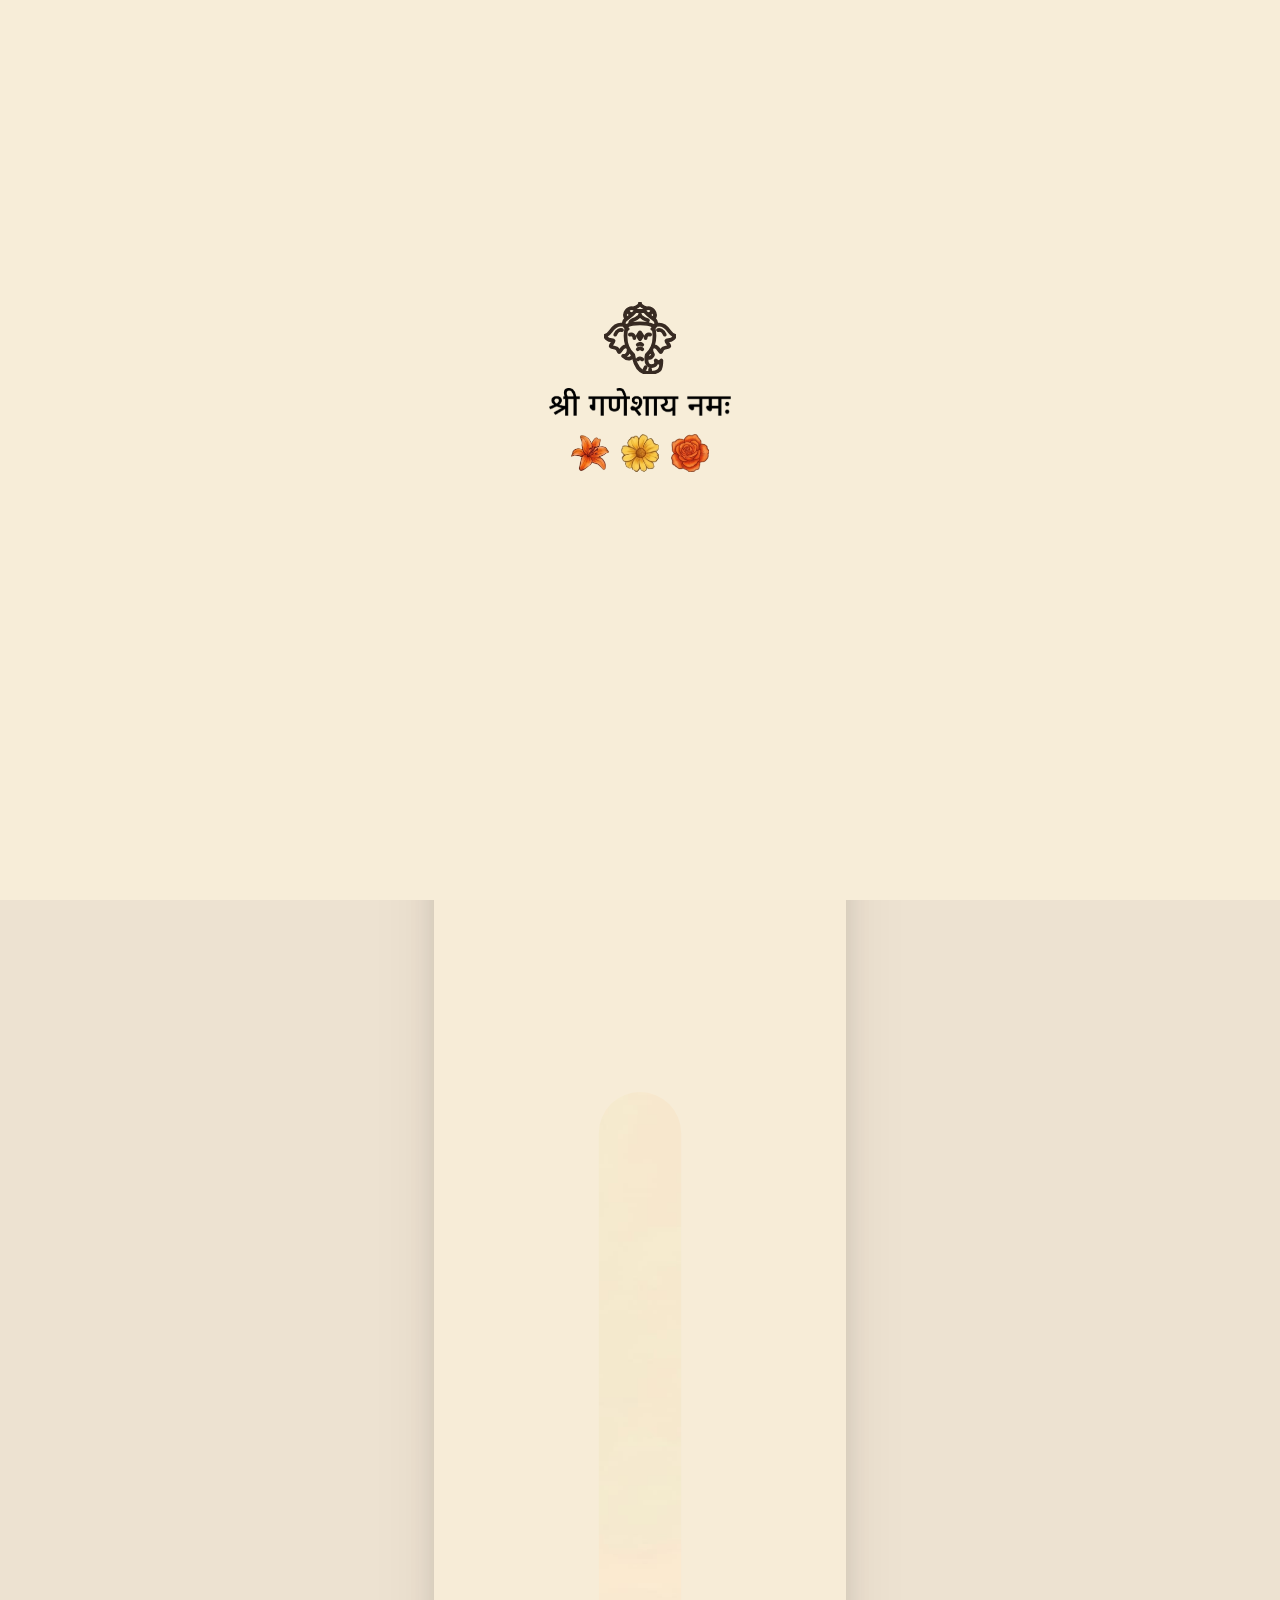
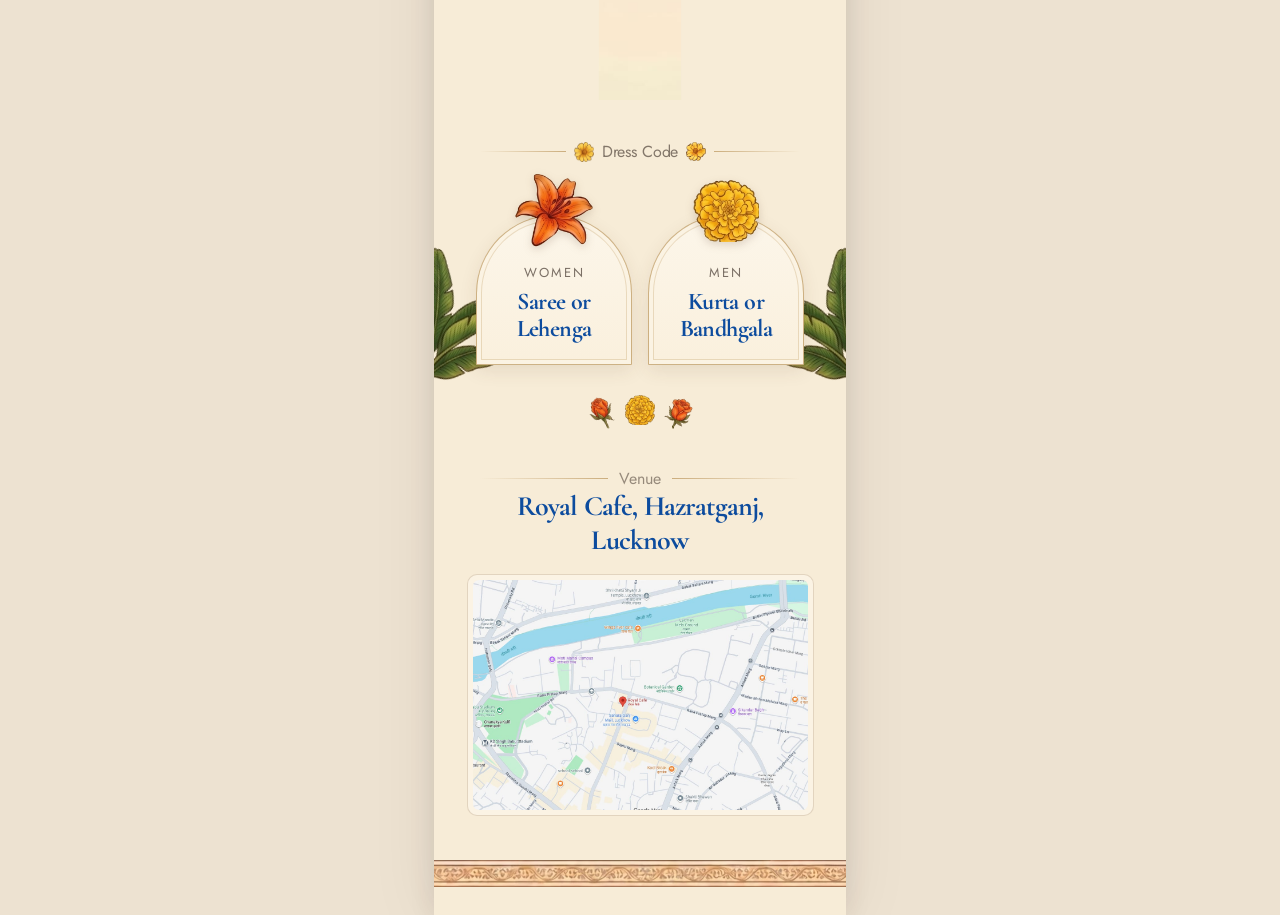
==== index.html @ d6e919b3 "Guest-journey analytics with PostHog, plus a daily report script analytics.js loads PostHog (no cook" ====
<!DOCTYPE html>
<html lang="en">
<head>
  <meta charset="UTF-8">
  <meta name="viewport" content="width=device-width, initial-scale=1.0, maximum-scale=1.0, user-scalable=no, viewport-fit=cover">
  <!-- Home-screen (standalone) mode: draw under a translucent status bar -->
  <meta name="apple-mobile-web-app-capable" content="yes">
  <meta name="mobile-web-app-capable" content="yes">
  <meta name="apple-mobile-web-app-status-bar-style" content="black-translucent">
  <title>Nilay &amp; Ananya — Engagement Invitation</title>
  <meta name="description" content="You are cordially invited to the engagement ceremony of Nilay &amp; Ananya. Join us in celebrating this joyous occasion.">

  <!-- Link previews (WhatsApp, iMessage, etc.): absolute URLs required -->
  <meta property="og:type" content="website">
  <meta property="og:site_name" content="Shubh Sagai">
  <meta property="og:title" content="Shubh Sagai · Nilay &amp; Ananya">
  <meta property="og:description" content="Friday, 16 October 2026 · 10:00 AM · Royal Cafe, Lucknow. You are cordially invited to the engagement ceremony of Nilay &amp; Ananya.">
  <meta property="og:url" content="https://niya-forever.in/">
  <meta property="og:image" content="https://niya-forever.in/og-image.jpg?v=3">
  <meta property="og:image:secure_url" content="https://niya-forever.in/og-image.jpg?v=3">
  <meta property="og:image:type" content="image/jpeg">
  <meta property="og:image:width" content="1200">
  <meta property="og:image:height" content="630">
  <meta property="og:image:alt" content="Shubh Sagai — Nilay &amp; Ananya, Friday 16 October 2026, 10:00 AM, Royal Cafe, Lucknow">
  <meta name="twitter:card" content="summary_large_image">
  <meta name="twitter:title" content="Shubh Sagai · Nilay &amp; Ananya">
  <meta name="twitter:description" content="Friday, 16 October 2026 · 10:00 AM · Royal Cafe, Lucknow">
  <meta name="twitter:image" content="https://niya-forever.in/og-image.jpg?v=3">

  <!-- Icons -->
  <link rel="icon" href="favicon.svg" type="image/svg+xml">
  <link rel="icon" href="favicon-32.png" type="image/png" sizes="32x32">
  <link rel="apple-touch-icon" href="apple-touch-icon.png">
  <link rel="icon" href="icon-192.png" type="image/png" sizes="192x192">

  <!-- Preconnect for fonts -->
  <link rel="preconnect" href="https://fonts.googleapis.com">
  <link rel="preconnect" href="https://fonts.gstatic.com" crossorigin>
  <link href="https://fonts.googleapis.com/css2?family=Cormorant+Garamond:wght@700&family=Jost:wght@400;500&display=swap" rel="stylesheet">

  <!-- Preload critical images -->
  <link rel="preload" as="image" href="assets/ganesh_text.png">
  <link rel="preload" as="image" href="assets/flower_lily.png">
  <link rel="preload" as="image" href="assets/flower_daisy.png">
  <link rel="preload" as="image" href="assets/flower_rose.png">
  <link rel="preload" as="image" href="assets/top_floral_garland.webp?v=2026-09-28y">
  <link rel="preload" as="image" href="assets/ghat_illustration.webp">

  <link rel="stylesheet" href="style.css?v=2026-09-28zd">
</head>
<body>

  <!-- ============================================ -->
  <!-- LOADING / SPLASH SCREEN                      -->
  <!-- ============================================ -->
  <section class="loading-screen" id="loading" aria-label="Loading">
    <div class="loading-content">
      <!-- Animated Inline Ganesha SVG using clean path fades -->
      <div class="ganesh-icon-wrap" id="ganeshIconWrap">
        <svg class="ganesh-svg" width="104" height="104" viewBox="0 0 104 104" fill="none" xmlns="http://www.w3.org/2000/svg">
<path d="M47.6004 60.6025C46.9699 61.233 46.9699 62.2503 47.5955 62.8857C48.2195 63.5211 49.2466 63.5292 49.8884 62.9101C50.3922 62.4226 52.183 60.9844 54.1005 62.9003C54.4174 63.2172 54.8334 63.3765 55.2494 63.3765C55.6654 63.3765 56.0815 63.2172 56.3983 62.9003C57.0337 62.2649 57.0337 61.2379 56.3983 60.6025C53.1694 57.3736 49.3684 58.8345 47.6004 60.6025Z" fill="#372A22"/>
<path d="M47.6004 67.1027C46.9699 67.7332 46.9699 68.7504 47.5955 69.3858C48.2195 70.0212 49.2466 70.031 49.8884 69.4102C50.3922 68.9227 52.183 67.4862 54.1005 69.4005C54.4174 69.7173 54.8334 69.8766 55.2494 69.8766C55.6654 69.8766 56.0815 69.7173 56.3983 69.4005C57.0337 68.7651 57.0337 67.738 56.3983 67.1027C53.1694 63.8737 49.3684 65.3346 47.6004 67.1027Z" fill="#372A22"/>
<path d="M47.6004 81.728C46.9699 82.3585 46.9699 83.3758 47.5955 84.0112C48.2195 84.6466 49.2466 84.6547 49.8884 84.0356C50.3922 83.5481 52.183 82.1115 54.1005 84.0258C54.4174 84.3427 54.8334 84.502 55.2494 84.502C55.6654 84.502 56.0815 84.3427 56.3983 84.0258C57.0337 83.3904 57.0337 82.3634 56.3983 81.728C53.1694 78.4991 49.3684 79.96 47.6004 81.728Z" fill="#372A22"/>
<path d="M60.8508 92.7976C60.0464 92.393 59.0713 92.7229 58.67 93.524L57.0449 96.7741C56.6435 97.5769 56.9685 98.5535 57.7713 98.9549C58.0053 99.0719 58.254 99.1272 58.4977 99.1272C59.0941 99.1272 59.6677 98.7989 59.9537 98.2285L61.5788 94.9784C61.9802 94.1757 61.6535 93.2007 60.8508 92.7976Z" fill="#372A22"/>
<path d="M11.3733 56.8763C11.6041 56.8763 11.7958 56.8844 11.9534 56.8958C11.6024 57.4158 11.0532 58.0869 10.6729 58.5501C9.12426 60.4432 7.52198 62.4014 8.17362 64.3693C8.536 65.4597 9.47852 66.204 10.9768 66.5778L12.48 66.9483C17.6996 68.2255 18.3707 68.3897 19.5797 72.0151C19.986 73.2323 20.6653 73.9115 21.6013 74.0334C21.702 74.0464 21.8028 74.0529 21.8987 74.0529C23.2946 74.0529 24.1754 72.7058 25.3649 70.8874C28.1551 66.6216 30.1457 64.7382 33.0107 66.2674C33.3487 67.0328 33.7111 67.7965 34.1124 68.5522C34.0507 70.0082 33.4413 76.3767 27.6237 76.3767C26.9672 76.3767 26.374 76.7732 26.1221 77.3794C25.8703 77.9871 26.01 78.6859 26.4748 79.1507C26.6698 79.3457 30.8981 83.5155 35.6205 83.5155C36.095 83.5155 36.576 83.4733 37.057 83.3806C38.7308 83.0589 40.1901 82.1765 41.4316 80.7773C43.2403 88.4784 48.7053 104.002 63.3745 104.002C82.5028 104.002 84.5 98.0596 84.5 84.5019C84.5 83.8454 84.1035 83.2523 83.4973 83.0004C82.8879 82.7469 82.1908 82.8866 81.726 83.353L79.4185 85.6606L75.6516 83.1499C75.0601 82.7566 74.2801 82.7907 73.726 83.2409C73.1735 83.6894 72.9768 84.445 73.2401 85.1064C73.2498 85.1324 74.2119 87.7292 73.1198 89.3396C72.1903 90.7144 69.9591 91.0021 68.2496 91.0021C66.7009 91.0021 65.5342 90.4983 64.6843 89.4615C63.1015 87.5326 62.7748 84.0615 62.8724 81.104C62.9585 81.1917 63.0381 81.2925 63.1259 81.3753C63.9091 82.1164 64.9183 82.482 65.9339 82.482C67.0601 82.482 68.196 82.0319 69.0426 81.1446L70.9992 79.0922C72.3561 77.6686 72.5592 75.4651 71.4834 73.853C70.1769 71.8932 69.9348 69.3696 69.8893 68.544C70.289 67.7917 70.6498 67.0311 70.9862 66.2674C73.8543 64.7366 75.8401 66.6233 78.632 70.8874C79.8215 72.7058 80.7023 74.0529 82.0982 74.0529C82.1957 74.0529 82.2948 74.0464 82.3955 74.0334C83.3316 73.9115 84.0108 73.2323 84.4171 72.0151C85.6261 68.3897 86.2973 68.2239 91.5169 66.9483L93.02 66.5778C94.5183 66.204 95.4608 65.4597 95.8232 64.3693C96.4749 62.4014 94.8742 60.4432 93.3239 58.5501C92.9453 58.0869 92.3944 57.4158 92.0434 56.8958C92.2026 56.8844 92.3944 56.8763 92.6251 56.8763C100.056 56.8763 103.284 51.8192 103.952 49.146C104.156 48.327 103.693 47.4852 102.894 47.2122C102.85 47.1976 98.4818 45.67 95.6022 41.3507C89.0192 31.4753 81.6155 30.5572 77.0215 31.2365C77.0573 30.9228 77.0768 30.6059 77.0719 30.2842C77.0345 27.9653 75.9198 25.8852 73.7828 24.0749C75.4095 21.4732 76.4918 16.9491 72.7997 12.0253C70.4921 8.94908 67.3071 7.18429 64.0603 7.18429C63.3907 7.18429 62.6156 7.27854 61.7884 7.49792C56.8223 5.67138 53.6243 3.38983 53.6243 1.62504C53.6243 0.728016 52.8962 0 51.9992 0C51.1022 0 50.3742 0.728016 50.3742 1.62504C50.3742 3.38983 47.1761 5.67138 42.21 7.49629C41.3829 7.27854 40.6077 7.18266 39.9382 7.18429C36.6914 7.18429 33.5063 8.94908 31.2004 12.0253C27.5083 16.9491 28.5906 21.4732 30.2172 24.0749C28.0803 25.8852 26.9655 27.9653 26.9282 30.2842C26.9233 30.6059 26.9428 30.9228 26.9785 31.2365C22.3829 30.5588 14.9809 31.477 8.39787 41.3507C5.51831 45.67 1.15021 47.1976 1.11121 47.2106C0.305187 47.4787 -0.156324 48.3237 0.048431 49.146C0.714696 51.8192 3.94202 56.8763 11.3733 56.8763ZM36.4509 80.1874C34.7966 80.5108 32.9587 79.7844 31.4523 78.8874C34.2798 77.6686 35.8642 75.1238 36.6686 72.605C37.7184 74.0367 38.9161 75.4196 40.2778 76.7391C39.2329 78.7347 37.9492 79.8966 36.4509 80.1874ZM68.2496 94.2521C71.8799 94.2521 74.4247 93.2121 75.8125 91.1629C76.5243 90.1115 76.8103 88.9513 76.8737 87.8722L78.723 89.1056C79.3697 89.5363 80.2261 89.4501 80.7738 88.9025L81.1865 88.4897C80.8469 96.7076 78.7457 100.119 67.0666 100.665C67.7442 100.466 68.2496 99.8683 68.2496 99.1272V97.5022C68.2496 96.6052 67.5216 95.8772 66.6246 95.8772C65.7275 95.8772 64.9995 96.6052 64.9995 97.5022V99.1272C64.9995 99.93 65.591 100.565 66.3564 100.699C65.4172 100.731 64.4356 100.752 63.3745 100.752C47.1517 100.752 43.8919 76.4206 43.861 76.1736L43.835 76.1768C43.7863 75.795 43.614 75.444 43.3232 75.1823L43.3362 75.1677C31.0265 64.0882 32.4159 47.0611 33.5226 40.4764C34.2018 40.751 34.9981 40.569 35.4434 39.945C35.9666 39.217 35.7976 38.2014 35.0712 37.6781C34.626 37.358 33.9499 36.7876 33.2463 36.0791C35.4726 34.8002 40.9961 32.5007 51.9992 32.5007C62.9991 32.5007 68.5259 34.8002 70.7538 36.0791C70.0485 36.7876 69.3725 37.3596 68.9289 37.6797C68.2008 38.203 68.0335 39.2186 68.5567 39.9467C68.872 40.3887 69.3709 40.6259 69.8763 40.6259C70.081 40.6259 70.2825 40.5723 70.4775 40.4943C71.5842 47.0903 72.9622 64.0979 60.6607 75.1693L60.6737 75.1839C60.412 75.4196 60.2528 75.7267 60.1845 76.0647L60.1553 76.0582C60.0692 76.4856 58.111 86.5722 62.1671 91.5204C63.654 93.334 65.6999 94.2521 68.2496 94.2521ZM68.7794 75.6568C69.0182 76.016 68.963 76.5165 68.6461 76.8496L66.6896 78.9004C66.3174 79.2904 65.708 79.3424 65.357 79.0125C64.7606 78.4503 64.213 77.6898 63.7174 76.7424C65.0905 75.4115 66.2979 74.0155 67.3542 72.5725C67.6727 73.5898 68.1147 74.6607 68.7794 75.6568ZM92.8982 43.1529C95.261 46.6971 98.3924 48.6682 100.263 49.6026C99.3951 51.161 97.2858 53.6262 92.6251 53.6262C91.7704 53.6262 89.4969 53.6262 88.7023 55.3016C87.8817 57.0323 89.3036 58.7695 90.8084 60.6074C91.4064 61.337 92.4691 62.637 92.6804 63.2757C92.5878 63.3179 92.4431 63.3716 92.2303 63.4252L90.7434 63.7924C85.7886 65.0047 83.4989 65.5637 81.7829 69.7661C81.6334 69.5418 81.4839 69.3143 81.3506 69.1096C79.7646 66.6866 76.7973 62.1544 72.4227 62.4648C75.7459 51.9053 74.0428 41.4693 73.3311 38.0957C74.1842 37.2052 75.0926 36.0904 75.806 34.8132C79.6639 33.6805 86.5166 33.5798 92.8982 43.1529ZM71.1373 22.159C69.3335 20.9093 67.7735 19.7279 66.4507 18.6473C68.6299 17.7357 69.9445 16.2146 70.6839 14.6903C72.8501 18.072 71.9758 20.7452 71.1373 22.159ZM64.0603 10.4344C65.4562 10.4344 66.8959 10.9804 68.1895 11.9521C67.9977 13.0783 67.1576 15.5045 63.5386 16.1041C61.1336 13.8469 60.0529 12.3812 59.8839 12.1423C61.1921 11.0275 62.6075 10.4344 64.0603 10.4344ZM51.9992 5.4585C53.439 7.08353 55.6718 8.40957 58.007 9.46746C57.3765 9.98098 56.7443 10.6245 56.1187 11.3753H47.8798C47.2541 10.6245 46.622 9.98098 45.9915 9.46746C48.3266 8.40957 50.5594 7.08353 51.9992 5.4585ZM44.1146 12.1439C43.9309 12.4023 42.8454 13.8664 40.4582 16.1057C36.8669 15.5094 36.0089 13.1108 35.809 11.9505C37.1009 10.9804 38.5407 10.4344 39.9366 10.4344C41.391 10.4344 42.8064 11.0275 44.1146 12.1439ZM33.3146 14.692C34.0539 16.2146 35.3686 17.7373 37.5478 18.6489C36.225 19.7296 34.665 20.911 32.8612 22.1606C32.0227 20.7452 31.1484 18.0737 33.3146 14.692ZM33.4007 25.7276C41.2496 20.495 45.0164 16.2617 46.3132 14.6253H57.6869C58.982 16.2617 62.7505 20.495 70.5994 25.7276C72.7103 27.1349 73.7942 28.6819 73.8235 30.3297C73.843 31.4087 73.4091 32.5024 72.7964 33.5164C70.2614 31.9498 64.1464 29.2507 51.9992 29.2507C46.7341 29.2507 42.6033 29.7593 39.4003 30.4629C39.9252 29.1385 40.9409 28.0449 42.2929 27.4696C47.0136 25.4578 50.2328 23.4883 51.9992 21.5204C53.7656 23.4883 56.9848 25.4578 61.7056 27.4696C61.9851 27.5882 62.25 27.7296 62.4986 27.8889C63.2542 28.3731 64.2601 28.1521 64.7444 27.3965C65.2286 26.6409 65.0076 25.6366 64.252 25.1507C63.849 24.8923 63.4216 24.6664 62.9796 24.4779C56.0748 21.5366 53.6243 19.0828 53.6243 17.8754C53.6243 16.9784 52.8962 16.2504 51.9992 16.2504C51.1022 16.2504 50.3742 16.9784 50.3742 17.8754C50.3742 19.0828 47.9236 21.5366 41.0189 24.4796C38.1458 25.7048 36.199 28.3699 35.8269 31.4396C33.6656 32.1579 32.1738 32.9167 31.2036 33.5164C30.591 32.5024 30.1571 31.4087 30.1766 30.3297C30.2042 28.6819 31.2898 27.1349 33.4007 25.7276ZM11.1003 43.1529C17.4802 33.583 24.333 33.6821 28.1924 34.8115C28.9042 36.0888 29.8142 37.2036 30.6674 38.0941C29.9556 41.4693 28.2526 51.9053 31.5774 62.4648C27.2044 62.1577 24.2339 66.685 22.6494 69.1079C22.5146 69.3127 22.3667 69.5418 22.2172 69.7645C20.5011 65.5637 18.2115 65.0031 13.2567 63.7908L11.7682 63.4252C11.5537 63.3716 11.4107 63.3179 11.3181 63.2757C11.5293 62.637 12.5937 61.3386 13.1901 60.6074C14.6949 58.7695 16.1168 57.0323 15.2961 55.3016C14.5015 53.6262 12.2281 53.6262 11.3733 53.6262C6.70621 53.6262 4.60016 51.1627 3.73401 49.6026C5.60281 48.6698 8.73588 46.6987 11.1003 43.1529Z" fill="#372A22"/>
<path d="M15.6439 48.6357C15.8421 48.7138 16.0469 48.7511 16.2484 48.7511C16.8935 48.7511 17.5029 48.3644 17.758 47.729C20.3646 41.2061 25.0821 42.0803 25.6183 42.2055C26.4828 42.4151 27.3587 41.8853 27.5765 41.0208C27.7943 40.1498 27.2645 39.2674 26.3935 39.0497C23.6667 38.372 17.7271 39.0545 14.7403 46.5232C14.4056 47.3568 14.8118 48.301 15.6439 48.6357Z" fill="#372A22"/>
<path d="M53.3512 42.9741C52.7483 42.069 51.2501 42.069 50.6472 42.9741L47.3971 47.8493C47.0331 48.3953 47.0331 49.1054 47.3971 49.6514L50.6472 54.5265C50.9494 54.9799 51.4564 55.2513 51.9992 55.2513C52.542 55.2513 53.049 54.9799 53.3512 54.5282L56.6013 49.653C56.9653 49.107 56.9653 48.3969 56.6013 47.8509L53.3512 42.9741ZM51.9992 50.6963L50.7024 48.7512L51.9992 46.806L53.296 48.7512L51.9992 50.6963Z" fill="#372A22"/>
<path d="M36.979 45.5498C36.108 45.7675 35.5799 46.6499 35.796 47.521C36.0154 48.392 36.8962 48.925 37.7672 48.704C37.7883 48.6975 40 48.2035 41.2464 49.1752C41.911 49.6936 42.249 50.6443 42.249 52.0012C42.249 52.8982 42.977 53.6262 43.8741 53.6262C44.7711 53.6262 45.4991 52.8982 45.4991 52.0012C45.4991 49.5929 44.7418 47.7777 43.2468 46.6126C40.7686 44.6755 37.3593 45.4539 36.979 45.5498Z" fill="#372A22"/>
<path d="M78.3947 42.2022C78.6011 42.1486 83.5493 40.9981 86.242 47.729C86.4955 48.3644 87.1065 48.7511 87.75 48.7511C87.9516 48.7511 88.1547 48.7137 88.3529 48.6341C89.1866 48.2994 89.5912 47.3552 89.2581 46.5216C86.2696 39.0545 80.3285 38.3671 77.6049 39.048C76.7339 39.2658 76.2058 40.1482 76.4219 41.0192C76.6413 41.8918 77.5253 42.42 78.3947 42.2022Z" fill="#372A22"/>
<path d="M60.1244 53.6262C61.0214 53.6262 61.7494 52.8982 61.7494 52.0011C61.7494 50.6491 62.0842 49.7001 62.7439 49.1801C63.7921 48.3546 65.6202 48.5561 66.2378 48.7056C67.1071 48.9201 67.9847 48.3903 68.2008 47.5209C68.4186 46.6499 67.8888 45.7675 67.0178 45.5497C66.6391 45.4555 63.2298 44.6755 60.7516 46.6125C59.2566 47.7777 58.4993 49.5928 58.4993 52.0011C58.4993 52.8982 59.2273 53.6262 60.1244 53.6262Z" fill="#372A22"/>
</svg>
      </div>

      <img src="assets/ganesh_text.png" alt="श्री गणेशाय नमः" class="ganesh-text" id="ganeshText">

      <div class="loading-flowers" id="loadingFlowers">
        <img src="assets/flower_lily.png"  alt="" class="flower flower-1">
        <img src="assets/flower_daisy.png" alt="" class="flower flower-2">
        <img src="assets/flower_rose.png"  alt="" class="flower flower-3">
      </div>
    </div>
  </section>

  <!-- ============================================ -->
  <!-- DOORS: after the loader, tap to swing them   -->
  <!-- open and walk through into the intro video   -->
  <!-- ============================================ -->
  <section class="door-intro" id="doorIntro" aria-label="Invitation doors">
    <div class="door-stage">
      <div class="door-leaf door-left"><img src="assets/door_left.webp" alt=""></div>
      <div class="door-leaf door-right"><img src="assets/door_right.webp" alt=""></div>
      <!-- Stone arch, toran and bells stay put while the doors swing open -->
      <img class="door-frame" src="assets/door_frame.webp" alt="">
    </div>
    <!-- Browsers only allow video with sound after a tap, so the intro starts here -->
    <button type="button" class="open-invite" id="openInvite">Tap to open</button>
  </section>

  <!-- ============================================ -->
  <!-- INTRO VIDEO: plays after the Ganapati loader, -->
  <!-- its last frame hands off to the hero ghat    -->
  <!-- ============================================ -->
  <section class="intro-video" id="introVideo" aria-label="Intro video">
    <!-- script.js picks the source: intro_alpha.mp4 (picture on top, sky mask
         underneath) drawn with transparency into the canvas via WebGL, or the
         plain intro.mp4 when WebGL isn't available -->
    <video id="introPlayer" playsinline webkit-playsinline preload="auto" poster="assets/intro_poster.jpg"></video>
    <canvas id="introCanvas" aria-hidden="true"></canvas>
    <button type="button" class="intro-skip" id="introSkip">Skip</button>
  </section>

  <!-- Background music: starts quietly as the intro video hands off to the
       hero (the level is baked into the file: iOS ignores media .volume) -->
  <audio id="bgMusic" src="assets/bg_music.mp3" loop preload="none"></audio>
  <button type="button" class="music-toggle" id="musicToggle" aria-label="Mute music" aria-pressed="false">
    <svg class="music-icon" width="18" height="18" viewBox="0 0 24 24" fill="none" aria-hidden="true">
      <path d="M4 9.5h3.2L12 5.5v13l-4.8-4H4z" fill="currentColor"/>
      <g class="music-waves" stroke="currentColor" stroke-width="1.8" stroke-linecap="round">
        <path d="M15.5 9.2a4 4 0 0 1 0 5.6"/>
        <path d="M18 6.8a7.4 7.4 0 0 1 0 10.4"/>
      </g>
      <g class="music-cross" stroke="currentColor" stroke-width="1.8" stroke-linecap="round">
        <path d="M16 9.5l5 5M21 9.5l-5 5"/>
      </g>
    </svg>
  </button>

  <!-- Welcome / Main Hero Screen -->
  <!-- One phone-width column holds every page, so desktop renders exactly like mobile -->
  <main class="invite">
  <section class="welcome-screen" id="welcome" aria-label="Engagement invitation">
    <div class="welcome-content">

      <!-- Top decoration: individual absolute-positioned layers from Figma -->
      <div class="welcome-top-decoration" id="topDecoration">
        <div class="layer-item layer-top-floral-garland">
          <img src="assets/top_floral_garland.webp?v=2026-09-28y" alt="">
        </div>
        <div class="layer-item layer-bouquet-left">
          <img src="assets/bouquet_corner_left.png?v=2026-09-28y" alt="">
        </div>
        <div class="layer-item layer-bouquet-right">
          <img src="assets/bouquet_corner_right.png?v=2026-09-28y" alt="">
        </div>
        <div class="layer-item layer-banana-leaf-left">
          <img src="assets/banana_leaf_left.png?v=2026-09-28y" alt="">
        </div>
        <div class="layer-item layer-banana-leaf-right">
          <img src="assets/banana_leaf_right.png?v=2026-09-28y" alt="">
        </div>
      </div>

      <!-- Center floral motif -->
      <div class="center-motif" id="centerMotif">
        <img src="assets/center_motif.png?v=2026-09-28y" alt="" class="motif-img">
      </div>

      <!-- Text area -->
      <div class="welcome-text-area" id="welcomeTextArea">
        <p class="welcome-subtitle" id="welcomeSubtitle">Two families, one celebration</p>
        <h1 class="welcome-names" id="welcomeNames">Shubh Sagai</h1>
        <div class="names-glow"></div>
      </div>

      <!-- Ghat / Temple illustration -->
      <div class="welcome-ghat" id="welcomeGhat">
        <div class="ghat-top-fade"></div>
        
        <!-- Background Clouds (Behind Buildings) -->
        <img src="assets/07_puff_mid_right 1.png" alt="" class="cloud-item cloud-back-1">
        <img src="assets/07_puff_mid_right 2.png" alt="" class="cloud-item cloud-back-2">
        <img src="assets/07_puff_mid_right 1.png" alt="" class="cloud-item cloud-back-3">
        
        <!-- Foreground Ghat Image -->
        <img src="assets/ghat_illustration.webp" alt="Traditional Indian sacred riverfront with temples and boats" class="ghat-img">
        
        <!-- Foreground Clouds (In Front of Buildings) -->
        <img src="assets/09_puff_bottom_center 1.png" alt="" class="cloud-item cloud-front-1">
        <img src="assets/07_puff_mid_right 2.png" alt="" class="cloud-item cloud-front-2">
      </div>

      <!-- Scroll pill: frosted-glass button pinned to the bottom of the welcome screen -->
      <div class="scroll-indicator" id="scrollIndicator">
        <button type="button" class="scroll-pill" id="scrollPill" aria-label="Scroll to invitation details">
          <span class="scroll-arrow" aria-hidden="true">
            <svg width="14" height="8" viewBox="0 0 14 8" fill="none" xmlns="http://www.w3.org/2000/svg">
              <path d="M1 1L7 7L13 1" stroke="currentColor" stroke-width="2" stroke-linecap="round" stroke-linejoin="round"/>
            </svg>
          </span>
          <span class="scroll-text">Scroll</span>
        </button>
      </div>

    </div>
  </section>

  <!-- ============================================ -->
  <!-- INVITATION DETAILS (Figma 21:67)             -->
  <!-- ============================================ -->
  <section class="details-screen" id="detailsScreen" aria-label="Engagement ceremony details">
    <div class="details-arch" id="detailsArch">
      <div class="details-stage">
        <img src="assets/details_arch.jpg" alt="" class="arch-bg">
        <img src="assets/details_leaf_left.png" alt="" class="arch-leaf arch-leaf-left arch-step" data-anim="leaf-left" style="--i:0">
        <img src="assets/details_leaf_right.png" alt="" class="arch-leaf arch-leaf-right arch-step" data-anim="leaf-right" style="--i:0">

        <div class="details-mantra arch-step" data-anim="bloom" style="--i:1">
          <svg class="swastika-svg" aria-hidden="true" width="40" height="40" viewBox="0 0 40 40" fill="none" xmlns="http://www.w3.org/2000/svg"><path d="M22.2593 6.69952V17.4128C22.2593 17.5939 22.4061 17.7407 22.5872 17.7407H34.8217C37.0657 17.7407 38.8912 19.5663 38.8912 21.8102V39.2452C38.8912 39.6614 38.5526 40 38.1364 40C36.4686 40 35.1118 38.6431 35.1118 36.9754V23.3315C35.1118 22.3328 34.2993 21.5202 33.3005 21.5202H22.5872C22.4061 21.5202 22.2593 21.667 22.2593 21.8481V34.8217C22.2593 37.0657 20.4337 38.8912 18.1898 38.8912H0.754838C0.338607 38.8912 0 38.5526 0 38.1364C0 36.4686 1.35689 35.1118 3.0246 35.1118H16.6686C17.6673 35.1118 18.4799 34.2993 18.4799 33.3005V21.848C18.4799 21.6669 18.3331 21.5201 18.152 21.5201H5.17837C2.93443 21.5201 1.10885 19.6945 1.10885 17.4506V0.754838C1.10877 0.338607 1.44738 0 1.86361 0C3.5314 0 4.88821 1.35689 4.88821 3.0246V15.9294C4.88821 16.9282 5.70075 17.7408 6.69952 17.7408H18.152C18.3331 17.7408 18.4799 17.594 18.4799 17.4129V5.17837C18.4799 2.93443 20.3055 1.10885 22.5494 1.10885H39.2452C39.6614 1.10885 40 1.44746 40 1.86369C40 3.53148 38.6431 4.88829 36.9754 4.88829H24.0707C23.0719 4.88829 22.2593 5.70083 22.2593 6.69952Z" fill="#372A22"/><path d="M30.3906 11.4991C30.3906 12.5411 29.5428 13.3889 28.5008 13.3889C27.4589 13.3889 26.6111 12.5411 26.6111 11.4991C26.6111 10.4572 27.4589 9.60938 28.5008 9.60938C29.5428 9.60938 30.3906 10.4572 30.3906 11.4991Z" fill="#372A22"/><path d="M12.2384 9.60938C13.2804 9.60938 14.1281 10.4572 14.1281 11.4991C14.1281 12.5411 13.2804 13.3889 12.2384 13.3889C11.1964 13.3889 10.3486 12.5411 10.3486 11.4991C10.3486 10.4572 11.1964 9.60938 12.2384 9.60938Z" fill="#372A22"/><path d="M10.3486 27.7613C10.3486 26.7193 11.1964 25.8716 12.2384 25.8716C13.2804 25.8716 14.1281 26.7193 14.1281 27.7613C14.1281 28.8032 13.2804 29.651 12.2384 29.651C11.1964 29.651 10.3486 28.8032 10.3486 27.7613Z" fill="#372A22"/><path d="M28.5008 29.651C27.4589 29.651 26.6111 28.8032 26.6111 27.7613C26.6111 26.7193 27.4589 25.8716 28.5008 25.8716C29.5428 25.8716 30.3906 26.7193 30.3906 27.7613C30.3906 28.8032 29.5428 29.651 28.5008 29.651Z" fill="#372A22"/></svg>
          <p class="mantra-text" lang="hi">श्री गणेशाय नमः</p>
        </div>

        <p class="blessing blessing-1 arch-step" style="--i:2">With the blessings of the Almighty<br>and our elders</p>
        <p class="blessing blessing-2 arch-step" style="--i:3">we request the honour of your presence<br>at the engagement ceremony of</p>

        <h2 class="couple-names" aria-label="Nilay and Ananya">
          <svg class="ampersand-svg arch-step" data-anim="bloom" style="--i:5" aria-hidden="true" width="56" height="56" viewBox="0 0 56 56" fill="none" xmlns="http://www.w3.org/2000/svg"><path opacity="0.1" d="M0 43.4861C0 41.2907 0.591074 39.3205 1.77322 37.5754C2.95537 35.8303 4.47527 34.1978 6.33293 32.6779C8.24688 31.1017 10.2453 29.5537 12.3281 28.0338C14.4672 26.4576 16.4656 24.7969 18.3233 23.0519C20.2372 21.3068 21.7853 19.3928 22.9674 17.31C24.1496 15.2272 24.7407 12.8629 24.7407 10.2171C24.7407 7.68396 24.1496 5.74186 22.9674 4.39083C21.7853 2.98351 20.2935 2.27986 18.4922 2.27986C16.916 2.27986 15.7901 2.81464 15.1146 3.8842C14.4391 4.89747 14.1013 6.38922 14.1013 8.35947C14.1013 11.4556 14.805 14.608 16.2123 17.8166C17.6759 21.0253 19.5899 24.1777 21.9542 27.2738C24.3748 30.3699 27.0487 33.3253 29.9759 36.1399C32.9594 38.9546 35.9711 41.5159 39.0109 43.8239C43.0076 46.8074 46.4415 49.0873 49.3124 50.6635C52.1834 52.1834 54.3225 53.1403 55.7298 53.5344C55.955 53.5907 56.0394 53.7877 55.9831 54.1255C55.9831 54.4069 55.8987 54.5476 55.7298 54.5476C53.9847 54.5476 51.8737 54.5476 49.3969 54.5476C46.9763 54.5476 44.4713 54.5476 41.8818 54.5476C41.2626 54.5476 40.4463 54.3225 39.4331 53.8721C38.4198 53.4218 37.0406 52.6337 35.2955 51.5078C33.6068 50.3257 31.3832 48.6369 28.6248 46.4415C26.2606 44.5275 23.7837 42.3603 21.1942 39.9397C18.6047 37.5191 16.1842 35.0141 13.9324 32.4246C11.737 29.7789 9.96381 27.2175 8.61279 24.7407C7.88098 23.3333 7.28991 21.926 6.83957 20.5187C6.38922 19.0551 6.16405 17.4226 6.16405 15.6212C6.16405 12.6377 6.81142 9.96381 8.10615 7.59951C9.40089 5.23522 11.2585 3.37756 13.6791 2.02654C16.0997 0.675512 18.9988 0 22.3764 0C24.6844 0 26.6828 0.337757 28.3715 1.01327C30.0603 1.68878 31.355 2.64576 32.2557 3.8842C33.2127 5.12264 33.6912 6.64254 33.6912 8.44391C33.6912 10.6956 33.072 12.694 31.8335 14.4391C30.6514 16.1842 29.1033 17.7885 27.1894 19.2521C25.2754 20.7157 23.2489 22.1512 21.1098 23.5585C18.9706 24.9658 16.9441 26.4013 15.0302 27.8649C13.1162 29.3285 11.54 30.9329 10.3016 32.6779C9.11942 34.423 8.52835 36.4214 8.52835 38.6731C8.52835 40.8122 9.14757 42.8669 10.386 44.8372C11.6244 46.7511 13.3977 48.3273 15.7057 49.5657C18.07 50.8042 20.8846 51.4234 24.1496 51.4234C26.4576 51.4234 28.456 51.0856 30.1448 50.4101C31.8335 49.6783 33.2127 48.6369 34.2823 47.2859C35.4081 45.9349 36.2244 44.2742 36.731 42.304C37.2939 40.2774 37.5754 37.9976 37.5754 35.4644C37.5754 32.2557 37.0406 29.8914 35.9711 28.3715C34.9578 26.8516 33.2127 26.0917 30.7358 26.0917C30.6232 26.0917 30.5388 25.9228 30.4825 25.585C30.4825 25.2473 30.5669 25.0784 30.7358 25.0784L50.8323 24.994C51.0012 24.994 51.0856 25.1628 51.0856 25.5006C51.0856 25.8384 51.0012 26.0072 50.8323 26.0072C49.1436 26.0072 47.877 26.2043 47.0326 26.5983C46.1882 26.9924 45.5408 27.6679 45.0905 28.6249C44.6964 29.5255 44.2742 30.7921 43.8239 32.4246C43.3735 34.0571 42.7825 35.9148 42.0507 37.9976C41.3189 40.0241 40.3337 42.0788 39.0953 44.1616C37.9132 46.1882 36.3651 48.074 34.4511 49.8191C32.5935 51.5641 30.2855 52.9715 27.5271 54.041C24.7688 55.0543 21.4757 55.5609 17.6478 55.5609C13.5947 55.5609 10.2453 54.9698 7.59952 53.7877C5.01005 52.6056 3.0961 51.0857 1.85766 49.228C0.61922 47.3703 0 45.4564 0 43.4861Z" fill="#372A22"/></svg>
          <span class="couple-name couple-name-first arch-step" data-anim="from-left" style="--i:4">Nilay</span>
          <span class="couple-name couple-name-second arch-step" data-anim="from-right" style="--i:4.6">Ananya</span>
        </h2>

        <div class="date-divider arch-step" data-anim="draw" style="--i:6" aria-hidden="true">
          <span class="divider-rule"></span>
          <span class="divider-text">on</span>
          <span class="divider-rule"></span>
        </div>

        <div class="date-block">
          <p class="date-day arch-step" style="--i:7">Friday</p>
          <p class="date-main arch-step" data-anim="date" style="--i:7.8">16 October, 2026</p>
          <p class="date-time arch-step" style="--i:8.5">10:00 AM</p>
          <!-- Google Calendar by default; script.js swaps in engagement.ics on Apple devices -->
          <a class="calendar-btn arch-step" id="calendarBtn" style="--i:9"
             href="https://calendar.google.com/calendar/render?action=TEMPLATE&amp;text=Shubh+Sagai+%C2%B7+Nilay+%26+Ananya&amp;dates=20261016T043000Z/20261016T093000Z&amp;ctz=Asia/Kolkata&amp;location=Royal+Cafe,+Hazratganj,+Lucknow,+Uttar+Pradesh+226001&amp;details=Engagement+of+Nilay+%26+Ananya.%0Ahttps://niya-forever.in"
             target="_blank" rel="noopener">
            <svg aria-hidden="true" width="14" height="14" viewBox="0 0 16 16" fill="none" xmlns="http://www.w3.org/2000/svg"><rect x="1.5" y="2.5" width="13" height="12" rx="2" stroke="currentColor" stroke-width="1.3"/><path d="M1.5 6.5h13M5 1v3M11 1v3" stroke="currentColor" stroke-width="1.3" stroke-linecap="round"/><path d="M8 8.5v4M6 10.5h4" stroke="currentColor" stroke-width="1.3" stroke-linecap="round"/></svg>
            <span>Add to Calendar</span>
          </a>
        </div>

        <img src="assets/couple_illustration.png" alt="Illustration of Nilay and Ananya" class="couple-illustration arch-step" data-anim="rise" style="--i:9.5">
      </div>
    </div>

    <!-- Dress code: arch-shaped cards crowned with flowers from the Figma
         sticker sheet (Figma 7:11), framed by banana leaves like the arch page -->
    <div class="dress-section" aria-label="Dress code">
      <img src="assets/dress_banana_leaf.png" alt="" class="dress-leaf dress-leaf-left">
      <img src="assets/dress_banana_leaf.png" alt="" class="dress-leaf dress-leaf-right">

      <div class="dress-heading reveal">
        <span class="dress-heading-rule" aria-hidden="true"></span>
        <img src="assets/dress_daisy_1.png" alt="" class="dress-daisy">
        <p class="dress-label">Dress Code</p>
        <img src="assets/dress_daisy_2.png" alt="" class="dress-daisy">
        <span class="dress-heading-rule" aria-hidden="true"></span>
      </div>

      <div class="dress-cards">
        <div class="dress-card reveal">
          <img src="assets/dress_lily.png" alt="" class="dress-flower dress-flower-lily">
          <p class="dress-who">Women</p>
          <h3 class="dress-title">Saree or Lehenga</h3>
        </div>
        <div class="dress-card reveal">
          <img src="assets/dress_marigold.png" alt="" class="dress-flower dress-flower-marigold">
          <p class="dress-who">Men</p>
          <h3 class="dress-title">Kurta or Bandhgala</h3>
        </div>
      </div>

      <!-- Echoes the loader's row of three flowers -->
      <div class="dress-flourish reveal" aria-hidden="true">
        <img src="assets/dress_rose_bud_left.png" alt="" class="flourish-bud flourish-bud-left">
        <img src="assets/dress_marigold_single.png" alt="" class="flourish-marigold">
        <img src="assets/dress_rose_bud_right.png" alt="" class="flourish-bud flourish-bud-right">
      </div>
    </div>

    <!-- Venue & Map (Figma 23:189) -->
    <div class="venue-section">
      <div class="venue-text reveal">
        <div class="venue-heading">
          <span class="venue-rule" aria-hidden="true"></span>
          <p class="venue-label">Venue</p>
          <span class="venue-rule" aria-hidden="true"></span>
        </div>
        <h3 class="venue-title">Royal Cafe, Hazratganj, Lucknow</h3>
      </div>
      <!-- Live, interactive Google Map (keyless embed). The static image shows while it loads. -->
      <div class="venue-map reveal">
        <iframe
          src="https://maps.google.com/maps?q=Royal+Cafe,+Shahnajaf+Rd,+Prem+Nagar,+Hazratganj,+Lucknow,+Uttar+Pradesh+226001&amp;ll=26.8563183,80.9454876&amp;z=16&amp;hl=en&amp;output=embed"
          title="Map showing Royal Cafe, Hazratganj, Lucknow"
          loading="lazy"
          referrerpolicy="no-referrer-when-downgrade"
          allowfullscreen></iframe>
      </div>
      <!-- Closing band: the same carved frieze that sits under the couple on the date page -->
      <div class="invite-end" aria-hidden="true"></div>
    </div>
  </section>
  </main>

  <script src="analytics.js?v=2026-09-28za"></script>
  <script src="script.js?v=2026-09-28za"></script>
</body>
</html>
---- style.css ----
/* ================================================
   ENGAGEMENT INVITATION — STYLE & ANIMATIONS
   Nilay & Ananya
   ================================================ */

/* ---- Custom Properties ---- */
:root {
  /* Extra hero height that sits behind iOS Safari's floating bottom toolbar (0 elsewhere) */
  --hero-bleed: 0px;
  --bg-cream-loading: #F7EDD8;
  --bg-cream-welcome: #F7ECD7;
  --text-dark: #372A22;
  --gold-glow: rgba(212, 175, 55, 0.08);

  --font-display: 'Cormorant Garamond', 'Georgia', serif;
  --font-body: 'Jost', 'Segoe UI', sans-serif;

  /* Easing curves */
  --ease-elegant: cubic-bezier(0.25, 0.46, 0.45, 0.94);
  --ease-decelerate: cubic-bezier(0.0, 0.0, 0.2, 1);
  --ease-overshoot: cubic-bezier(0.34, 1.56, 0.64, 1);
  --ease-soft-overshoot: cubic-bezier(0.34, 1.25, 0.64, 1);
  --ease-soft-bounce: cubic-bezier(0.22, 1.0, 0.36, 1);
}

/* iOS Safari ends the viewport at the top of its translucent bottom toolbar
   (~100pt above the screen edge) and shows whatever comes next in the page
   behind it. Make the hero that much taller so the ghat continues behind it.
   (-webkit-touch-callout is only supported by iOS WebKit.) */
@supports (-webkit-touch-callout: none) {
  :root {
    --hero-bleed: calc(env(safe-area-inset-bottom, 0px) + 120px);
  }
}

/* Build marker (shown by ?debug) — confirms the phone isn't using a cached stylesheet */
:root { --build: "2026-09-28zd"; }

/* ?debug: page background turns cyan (the hero column keeps its cream), so any
   strip Safari paints with the "page background" rather than content shows cyan */
html.debug-bleed,
html.debug-bleed body {
  background: #00C8FF !important;
}

/* ?debug: stripe the part of the hero that should sit behind Safari's bottom bar */
html.debug-bleed .welcome-content::after {
  content: '';
  position: absolute;
  left: 0;
  right: 0;
  bottom: 0;
  height: max(var(--hero-bleed), 6px);
  background: repeating-linear-gradient(45deg, #FF00FF 0 12px, #FFE600 12px 24px);
  z-index: 50;
  pointer-events: none;
}

.debug-panel {
  position: absolute;
  top: calc(env(safe-area-inset-top, 0px) + 8px);
  left: 8px;
  z-index: 1000;
  margin: 0;
  padding: 8px 10px;
  border-radius: 8px;
  background: rgba(0, 0, 0, 0.78);
  color: #7CFC9A;
  font: 11px/1.45 ui-monospace, Menlo, monospace;
  white-space: pre;
  pointer-events: none;
}

/* ---- Reset ---- */
*, *::before, *::after {
  margin: 0;
  padding: 0;
  box-sizing: border-box;
}

html {
  -webkit-text-size-adjust: 100%;
  -webkit-font-smoothing: antialiased;
  -moz-osx-font-smoothing: grayscale;
  overflow-x: clip;
}

body {
  font-family: var(--font-body);
  background: var(--bg-cream-loading);
  color: var(--text-dark);
  overflow-x: clip;
  min-height: 100vh;
}

img {
  max-width: 100%;
  height: auto;
  display: block;
}

/* ================================================
   LOADING SCREEN
   ================================================ */

.loading-screen {
  /* absolute, not fixed (iOS toolbar colour band); the page is locked at the top */
  position: absolute;
  top: 0;
  left: 0;
  width: 100%;
  height: calc(100vh + var(--hero-bleed));
  height: calc(100lvh + var(--hero-bleed));
  z-index: 100;
  background: var(--bg-cream-loading);
  display: flex;
  align-items: center;
  justify-content: center;
  /* Lift the artwork above centre: discount the strip behind iOS Safari's
     toolbar, then raise it a little more */
  padding-bottom: calc(var(--hero-bleed) + 14vh);
  overflow: hidden;
}

.loading-content {
  display: flex;
  flex-direction: column;
  align-items: center;
  justify-content: center;
  position: relative;
  width: 100%;
  max-width: 412px;
  padding: 0 40px;
}

/* -- Ganesh SVG wrapper -- */
.ganesh-icon-wrap {
  width: 72px;
  height: 72px;
  margin-bottom: 14px;
  opacity: 0;
  transform: scale(0.95);
  will-change: opacity, transform;
}

.ganesh-svg {
  width: 100%;
  height: 100%;
}

/* Ganesha vector paths - styled for outline drawing + staggered solid fill */
.ganesh-svg path {
  stroke: var(--text-dark);
  stroke-width: 2.2px;
  stroke-linecap: round;
  stroke-linejoin: round;
  fill: rgba(55, 42, 34, 0); /* Start transparent */
  stroke-dasharray: 600;
  stroke-dashoffset: 600;
  will-change: stroke-dashoffset, fill;
}

/* -- Hindi Text -- */
.ganesh-text {
  height: 28px;
  width: auto;
  margin-bottom: 18px;
  opacity: 0;
  transform: translateY(25px);
  will-change: opacity, transform;
}

/* -- Flowers Row -- */
.loading-flowers {
  display: flex;
  align-items: center;
  justify-content: center;
  gap: 12px;
}

.flower {
  width: 38px;
  height: 38px;
  object-fit: contain;
  opacity: 0;
  transform: scale(0.3);
  will-change: opacity, transform;
}

/* -- Loading Screen Fade Out -- */
.loading-screen.fade-out {
  animation: screenFadeOut 700ms var(--ease-elegant) forwards;
}

/* No native scrolling during the intro and on the hero (the page turn is gesture-driven) */
html.scroll-lock,
html.scroll-lock body {
  overflow: hidden;
  touch-action: none;
}

/* -- "Tap to open" (a tap is required before video can play with sound) -- */
.open-invite {
  /* A brass plaque to match the door's handles, bells and studs. Floats over the
     threshold, at the same height as the hero's Scroll pill. */
  position: absolute;
  left: 50%;
  bottom: calc(24px + var(--hero-bleed) + env(safe-area-inset-bottom, 0px));
  bottom: calc(24px + var(--hero-bleed) + max(env(safe-area-inset-bottom, 0px), 100lvh - 100svh));
  transform: translateX(-50%);
  z-index: 5;
  overflow: hidden;
  padding: 10px 26px;
  border: 1px solid #8A6424;
  border-radius: 999px;
  background: linear-gradient(180deg, #E9CD86 0%, #CFA650 48%, #B8873A 100%);
  box-shadow:
    inset 0 1px 0 rgba(255, 244, 210, 0.75),
    inset 0 -1px 0 rgba(90, 60, 20, 0.35),
    0 2px 8px rgba(60, 35, 15, 0.28);
  font-family: var(--font-body);
  font-size: 15px;
  font-weight: 500;
  letter-spacing: 0.6px;
  color: #4A2E14;
  text-shadow: 0 1px 0 rgba(255, 238, 190, 0.6);
  cursor: pointer;
  opacity: 0;
  translate: 0 10px;
  pointer-events: none;
  transition: opacity 500ms var(--ease-decelerate), translate 500ms var(--ease-decelerate), filter 0.2s ease;
}

/* Shimmer: a soft band of light sweeps across the brass every few seconds */
.open-invite::after {
  content: '';
  position: absolute;
  top: 0;
  bottom: 0;
  left: -60%;
  width: 45%;
  background: linear-gradient(100deg, transparent 0%, rgba(255, 250, 225, 0.75) 50%, transparent 100%);
  transform: skewX(-18deg);
  pointer-events: none;
}

.open-invite.is-ready {
  opacity: 1;
  translate: 0 0;
  pointer-events: auto;
}

.open-invite.is-ready::after {
  animation: brassShimmer 3.2s ease-in-out 700ms infinite;
}

.open-invite:hover { filter: brightness(1.06); }

.open-invite:focus-visible {
  outline: 2px solid #F7ECD7;
  outline-offset: 3px;
}

@keyframes brassShimmer {
  0%       { left: -60%; }
  45%, 100% { left: 130%; }
}


/* -- Doors: stone arch + toran (fixed) with two leaves that swing open in 3D.
      The stage covers the column like the hero; layer positions are the door
      image's own coordinates (768x1376 artwork) in %. -- */
.door-intro {
  /* absolute, not fixed: iOS Safari paints fixed elements' colour behind its
     toolbar. The page is scroll-locked at the top while this shows. */
  position: absolute;
  top: 0;
  left: 50%;
  z-index: 95; /* under the loader (100), over the intro video (90) */
  width: 100%;
  max-width: 412px;
  height: calc(100vh + var(--hero-bleed));
  height: calc(100lvh + var(--hero-bleed));
  translate: -50% 0;
  overflow: hidden;
  container-type: size;
  cursor: pointer;
  transition: opacity 700ms var(--ease-elegant) 1500ms;
}

.door-stage {
  position: absolute;
  top: 0;
  left: 50%;
  width: max(100cqw, calc(100cqh * 768 / 1376));
  aspect-ratio: 768 / 1376;
  translate: -50% 0;
  perspective: 1100px;
  perspective-origin: 50% 55%;
  transform-origin: 50% 55%; /* centre of the doorway: we "walk through" it */
  transition: scale 2000ms cubic-bezier(0.55, 0, 0.3, 1) 450ms;
}

.door-frame,
.door-leaf {
  position: absolute;
}

.door-frame {
  inset: 0;
  width: 100%;
  height: 100%;
  max-width: none;
  z-index: 2;
  pointer-events: none;
}

.door-leaf {
  top: 27.7616%;
  height: 56.3953%;
  z-index: 1;
  backface-visibility: hidden;
  transition:
    transform 1600ms cubic-bezier(0.6, 0.02, 0.25, 1) 150ms,
    filter 1600ms ease 150ms;
}

.door-leaf img {
  display: block;
  width: 100%;
  height: 100%;
  max-width: none;
}

.door-left  { left: 13.0208%; width: 39.4531%; transform-origin: 0% 50%; }
.door-right { left: 52.4740%; width: 34.7656%; transform-origin: 100% 50%; }

/* Open: leaves swing inward on their outer hinges and darken as they turn away */
.door-intro.is-open .door-left  { transform: rotateY(86deg); filter: brightness(0.55); }
.door-intro.is-open .door-right { transform: rotateY(-86deg); filter: brightness(0.55); }
.door-intro.is-open .door-stage { scale: 1.55; }
.door-intro.is-open { opacity: 0; pointer-events: none; }
.door-intro.is-open .open-invite {
  opacity: 0;
  animation: none;
  transition: opacity 250ms ease-out;
}
.door-intro.is-done { display: none; }

/* -- Intro video: same column + height as the hero, so its last frame can hand
      off to the hero ghat in place. No background (Safari edge colour extension). -- */
.intro-video {
  position: absolute; /* not fixed: see .door-intro */
  top: 0;
  left: 50%;
  z-index: 90; /* under the loader (100), over the page */
  width: 100%;
  max-width: 412px;
  height: calc(100vh + var(--hero-bleed));
  height: calc(100lvh + var(--hero-bleed));
  translate: -50% 0;
  overflow: hidden;
  visibility: hidden;
  transition: opacity 900ms var(--ease-elegant);
}

.intro-video.is-playing { visibility: visible; }
.intro-video.is-fading  { opacity: 0; pointer-events: none; }
.intro-video.is-done    { display: none; }

/* Sized and placed by script.js so the video's last frame sits exactly on the
   hero's ghat image; when narrower than the screen, the sides feather into
   the cream background. */
.intro-video video {
  position: absolute;
  display: block;
  object-fit: fill;
}

/* Transparent-sky mode: the canvas shows the keyed picture; the video element
   only plays (sound + frames) underneath, invisible */
.intro-video canvas {
  position: absolute;
  display: none;
  pointer-events: none;
}

.intro-video.has-alpha canvas { display: block; }
.intro-video.has-alpha video  { opacity: 0; }

.intro-video.is-narrow canvas,
.intro-video.is-narrow video {
  -webkit-mask-image: linear-gradient(to right, transparent 0, #000 16px, #000 calc(100% - 16px), transparent 100%);
  mask-image: linear-gradient(to right, transparent 0, #000 16px, #000 calc(100% - 16px), transparent 100%);
}

.intro-skip {
  position: absolute;
  top: calc(env(safe-area-inset-top, 0px) + 14px);
  right: 14px;
  padding: 5px 14px;
  border: 1px solid rgba(107, 74, 46, 0.28);
  border-radius: 999px;
  background: rgba(107, 74, 46, 0.08);
  -webkit-backdrop-filter: blur(8px);
  backdrop-filter: blur(8px);
  font-family: var(--font-body);
  font-size: 13px;
  font-weight: 500;
  letter-spacing: 0.3px;
  color: rgba(92, 62, 38, 0.8);
  cursor: pointer;
  transition: background-color 0.2s ease, color 0.2s ease;
}

.intro-skip:hover {
  background: rgba(107, 74, 46, 0.14);
  color: #5C3E26;
}

/* -- Music mute button: top right of the column, frosted glass like the Scroll pill.
      Fixed so it stays put while the details pages scroll; it never touches
      the screen edge, so Safari doesn't tint its toolbar from it. Appears once
      the intro has handed off to the hero (the Skip button's spot until then). -- */
.music-toggle {
  position: fixed;
  top: calc(env(safe-area-inset-top, 0px) + 14px);
  right: calc(max(0px, (100vw - 412px) / 2) + 14px);
  z-index: 80; /* over the page, under the intro layers */
  display: flex;
  align-items: center;
  justify-content: center;
  width: 36px;
  height: 36px;
  padding: 0;
  border: 1px solid rgba(255, 255, 255, 0.55);
  border-radius: 999px;
  background: rgba(255, 255, 255, 0.18);
  -webkit-backdrop-filter: blur(10px) saturate(140%);
  backdrop-filter: blur(10px) saturate(140%);
  box-shadow:
    0 4px 18px rgba(30, 20, 12, 0.22),
    inset 0 1px 0 rgba(255, 255, 255, 0.35);
  color: #FFFFFF;
  cursor: pointer;
  opacity: 0;
  visibility: hidden;
  transition: opacity 600ms var(--ease-decelerate) 400ms, visibility 0s linear 1000ms, background-color 0.2s ease;
}

.music-toggle.is-visible {
  opacity: 1;
  visibility: visible;
  transition: opacity 600ms var(--ease-decelerate) 400ms, visibility 0s, background-color 0.2s ease;
}

.music-toggle:hover { background: rgba(255, 255, 255, 0.28); }

.music-toggle:focus-visible {
  outline: 2px solid #FFFFFF;
  outline-offset: 3px;
}

.music-icon {
  display: block;
  filter: drop-shadow(0 1px 2px rgba(0, 0, 0, 0.45));
}

.music-cross { display: none; }
.music-toggle.is-muted .music-cross { display: inline; }
.music-toggle.is-muted .music-waves { display: none; }
.music-toggle.is-muted .music-icon { opacity: 0.85; }

/* Arriving from the video: the ghat sits at rest (no rise-in) so the video can be
   aligned to it, hidden while the video plays, then shown underneath the video's
   identical last frame just before the video fades away. */
.welcome-screen.from-video .welcome-ghat,
.welcome-screen.from-video.animate .welcome-ghat {
  animation: none;
  transform: none;
  opacity: 0;
  transition: opacity 350ms ease-out;
}

.welcome-screen.from-video.ghat-in .welcome-ghat {
  opacity: 1;
}


/* ---- Loading Animations (staggered transitions) ---- */

.loading-screen.animate .ganesh-icon-wrap {
  animation: ganeshEntrance 1400ms var(--ease-soft-bounce) forwards;
}

/* Staggered stroke drawing animations */
.loading-screen.animate .ganesh-svg path {
  animation: drawStroke 1400ms cubic-bezier(0.4, 0, 0.2, 1) forwards,
             fillGanesha 600ms var(--ease-elegant) forwards;
}

/* Stagger the delays of the stroke drawing so paths draw from their points sequentially! */
.loading-screen.animate .ganesh-svg path:nth-child(1)  { animation-delay: 0ms, 1200ms; }
.loading-screen.animate .ganesh-svg path:nth-child(2)  { animation-delay: 80ms, 1200ms; }
.loading-screen.animate .ganesh-svg path:nth-child(3)  { animation-delay: 160ms, 1200ms; }
.loading-screen.animate .ganesh-svg path:nth-child(4)  { animation-delay: 240ms, 1200ms; }
.loading-screen.animate .ganesh-svg path:nth-child(5)  { animation-delay: 320ms, 1200ms; }
.loading-screen.animate .ganesh-svg path:nth-child(6)  { animation-delay: 400ms, 1200ms; }
.loading-screen.animate .ganesh-svg path:nth-child(7)  { animation-delay: 480ms, 1200ms; }
.loading-screen.animate .ganesh-svg path:nth-child(8)  { animation-delay: 560ms, 1200ms; }
.loading-screen.animate .ganesh-svg path:nth-child(9)  { animation-delay: 640ms, 1200ms; }
.loading-screen.animate .ganesh-svg path:nth-child(10) { animation-delay: 720ms, 1200ms; }

.loading-screen.animate .ganesh-text {
  animation: slideUpFade 800ms var(--ease-decelerate) 900ms forwards;
}

.loading-screen.animate .flower-1 {
  animation: bloomIn 500ms var(--ease-overshoot) 1300ms forwards;
}
.loading-screen.animate .flower-2 {
  animation: bloomIn 500ms var(--ease-overshoot) 1500ms forwards;
}
.loading-screen.animate .flower-3 {
  animation: bloomIn 500ms var(--ease-overshoot) 1700ms forwards;
}


/* ================================================
   WELCOME SCREEN
   ================================================ */

.welcome-screen {
  min-height: calc(100vh + var(--hero-bleed));
  /* No background here on purpose: iOS 26 Safari paints the background colour of
     a sticky/fixed element touching the screen edge as a solid fill behind its
     toolbars, which hid the ghat. The cream comes from .invite underneath. */
  position: relative;
}

.welcome-content {
  display: flex;
  flex-direction: column;
  align-items: center;
  max-width: 412px;
  margin: 0 auto;
  /* One screen tall, plus (on iOS) the strip behind Safari's bottom toolbar */
  height: calc(100vh + var(--hero-bleed));
  height: calc(100lvh + var(--hero-bleed));
  min-height: 640px;
  overflow: hidden;
  position: relative;
}

/* Fixed-height column: keep Figma sizes, let the ghat overflow the bottom */
.welcome-content > * {
  flex-shrink: 0;
}

/* Wraps every page in a single centred column (mobile and desktop alike) */
.invite {
  position: relative;
  width: 100%;
  max-width: 412px;
  margin: 0 auto;
  background: var(--bg-cream-welcome);
}

/* -- Welcome Top Decoration (Layered) --
   Leaves extend to 330px, but content flow resumes at 190px (Figma motif top). */
.welcome-top-decoration {
  width: 100%;
  height: 330px;
  /* Garland (61px down in Figma) starts right below the notch / status bar
     (safe-area inset is 0 on phones without one and on desktop). */
  margin-top: calc(env(safe-area-inset-top, 0px) - 61px);
  margin-bottom: -140px;
  position: relative;
  z-index: 3; /* Leaves sit above the ghat sky fade */
  overflow: hidden;
}

.layer-item {
  position: absolute;
  will-change: transform, opacity;
  opacity: 0;
}

.layer-top-floral-garland {
  top: 61px;
  left: 50%;
  width: 597px;
  height: 89px;
  margin-left: -298.5px; /* Center mathematically */
  z-index: 2;
}

.layer-bouquet-left {
  top: 122px;
  left: -33px; /* Reverted to original */
  width: 96px;
  height: 95px;
  z-index: 3;
}

.layer-bouquet-right {
  top: 117px;
  left: 352px;
  width: 82px;
  height: 95px;
  z-index: 3;
}

.layer-banana-leaf-left {
  top: 201px;
  /* Figma -19px, nudged 16px further off-screen to hide the flat cut along
     the bottom of the artwork's left side. */
  left: -35px;
  width: 108px;
  height: 82px;
  z-index: 4;
}

.layer-banana-leaf-right {
  top: 201px;
  left: 318px;
  width: 105.4px;
  height: 129.4px;
  z-index: 4;
}

.layer-item img {
  width: 100%;
  height: 100%;
  object-fit: contain;
}

/* -- Center Floral Motif (Larger + Moved Up) -- */
.center-motif {
  margin-top: -8px;
  width: 70px; /* Grown from 51px */
  height: 60px; /* Grown from 44px */
  opacity: 0;
  transform: scale(0) rotate(-30deg);
  will-change: opacity, transform;
  z-index: 5;
  position: relative;
}

.motif-img {
  width: 100%;
  height: 100%;
  object-fit: contain;
}

/* -- Text Area -- */
.welcome-text-area {
  text-align: center;
  padding: 0 30px;
  position: relative;
  z-index: 6;
  margin-top: 20px; /* Subtitle top lands at Figma y=262 */
}

.welcome-subtitle {
  font-family: var(--font-body);
  font-weight: 400;
  font-size: 16px;
  letter-spacing: -0.16px;
  line-height: 1.445;
  color: var(--text-dark);
  opacity: 0;
  transform: translateY(18px);
  will-change: opacity, transform;
  margin-bottom: 2px;
}

.welcome-names {
  font-family: var(--font-display);
  font-weight: 700;
  font-size: 48px;
  letter-spacing: -1.92px;
  line-height: 1.21;
  color: var(--text-dark);
  opacity: 0;
  transform: translateY(50px);
  will-change: opacity, transform;
  position: relative;
}

/* Subtle golden glow behind names */
.names-glow {
  position: absolute;
  left: 50%;
  top: 50%;
  transform: translate(-50%, -50%);
  width: 280px;
  height: 80px;
  background: radial-gradient(ellipse at center, var(--gold-glow) 0%, transparent 70%);
  pointer-events: none;
  opacity: 0;
  z-index: 1;
  will-change: opacity;
}

/* -- Ghat Illustration -- */
.welcome-ghat {
  /* Ghat width scales with the viewport height so the whole scene (temples, steps,
     river) fits on screen: shrinks on short phones (e.g. iPhone Safari with its bars),
     grows on very tall screens. Artwork starts 184px down; aspect is 1200:1493.
     Never narrower than 420px so it always covers the 412px column. */
  /* The intro video's picture is this artwork at 142.59% (centred), so sizing
     the ghat to 142.59% of the column makes the video exactly fill the width.
     On very tall screens the height rule wins so the river still reaches the bottom. */
  --ghat-w: max(calc(min(100vw, 412px) * 1.4259), calc((100vh + var(--hero-bleed) - 184px - env(safe-area-inset-top, 0px)) * 0.8038));
  --ghat-w: max(calc(min(100vw, 412px) * 1.4259), calc((100lvh + var(--hero-bleed) - 184px - env(safe-area-inset-top, 0px)) * 0.8038));
  width: 100%;
  position: relative;
  margin-top: -100px; /* Transparent sky at the top of the artwork overlaps the names */
  opacity: 0;
  transform: translateY(70px);
  will-change: opacity, transform;
  flex-grow: 1;
  z-index: 2;
}

.ghat-top-fade {
  position: absolute;
  top: 0;
  left: 0;
  width: 100%;
  height: 40px;
  background: linear-gradient(to bottom, var(--bg-cream-welcome), transparent);
  z-index: 4; /* Overlay on top of all images and clouds */
  pointer-events: none;
}

.welcome-ghat img.ghat-img {
  width: var(--ghat-w);
  max-width: none;
  margin-left: calc(50% - var(--ghat-w) / 2);
  display: block;
  position: relative;
  z-index: 2; /* Sandwiched between back clouds (1) and front clouds (3) */
}

/* -- Parallax Floating Clouds -- */
.cloud-item {
  position: absolute;
  left: -140px; /* Start completely off-screen on the left */
  pointer-events: none;
  opacity: 0.9;
  will-change: transform;
}

.cloud-back-1 {
  top: calc(var(--ghat-w) * 0.31); /* Behind the gold dome on the left */
  width: 60px;  /* Reduced from 85px by 30% */
  height: 31px; /* Reduced from 44px by 30% */
  z-index: 1;   /* Render behind ghat buildings */
  animation: driftCloud 65s linear infinite;
  animation-delay: -10s;
}

.cloud-back-2 {
  top: calc(var(--ghat-w) * 0.245); /* High in the sky, below the names and above the spires */
  width: 82px;  /* Reduced from 117px by 30% */
  height: 43px; /* Reduced from 61px by 30% */
  z-index: 1;   /* Render behind background temple spires */
  animation: driftCloud 80s linear infinite;
  animation-delay: -35s;
}

.cloud-back-3 {
  top: calc(var(--ghat-w) * 0.26); /* Mid-height sky, behind spires */
  width: 50px;  /* Reused small cloud scaled down */
  height: 26px;
  z-index: 1;   /* Render behind ghat buildings */
  animation: driftCloud 72s linear infinite;
  animation-delay: -50s; /* Starts late-drift */
}

.cloud-front-1 {
  top: calc(var(--ghat-w) * 0.33); /* In front of the main central temple building */
  width: 85px;  /* Reduced from 121px by 30% */
  height: 35px; /* Reduced from 50px by 30% */
  z-index: 3;   /* Render in front of ghat buildings (higher than image z-index: 2) */
  opacity: 0.9;
  animation: driftCloud 55s linear infinite;
  animation-delay: -20s;
}

.cloud-front-2 {
  top: calc(var(--ghat-w) * 0.29); /* Floating in front of buildings */
  width: 70px;  /* Reused mid cloud scaled down */
  height: 36px;
  z-index: 3;   /* Render in front of ghat buildings (higher than image z-index: 2) */
  opacity: 0.85;
  animation: driftCloud 60s linear infinite;
  animation-delay: -30s; /* Starts mid-drift */
}


/* -- Scroll pill (frosted glass over the ghat) --
   Wrapper owns position + entrance animation; the pill's opacity is driven by scroll in script.js. */
.scroll-indicator {
  position: absolute;
  /* Lift above the home indicator, and above Safari's toolbar: the hero is
     sized to the large viewport, so (lvh - svh) is the space the bars cover. */
  bottom: calc(24px + var(--hero-bleed) + env(safe-area-inset-bottom, 0px));
  bottom: calc(24px + var(--hero-bleed) + max(env(safe-area-inset-bottom, 0px), 100lvh - 100svh));
  left: 50%;
  transform: translateX(-50%);
  z-index: 20; /* Keep on top of ghat fade overlay */
  opacity: 0;
  will-change: opacity, transform;
}

.scroll-pill {
  display: inline-flex;
  align-items: center;
  gap: 8px;
  padding: 9px 18px 9px 14px;
  border: 1px solid rgba(255, 255, 255, 0.55);
  border-radius: 999px;
  background: rgba(255, 255, 255, 0.18);
  -webkit-backdrop-filter: blur(10px) saturate(140%);
  backdrop-filter: blur(10px) saturate(140%);
  box-shadow:
    0 4px 18px rgba(30, 20, 12, 0.22),
    inset 0 1px 0 rgba(255, 255, 255, 0.35);
  color: #FFFFFF;
  cursor: pointer;
  transition: background-color 0.25s ease, opacity 0.2s linear;
}

.scroll-pill:hover {
  background: rgba(255, 255, 255, 0.28);
}

.scroll-pill:focus-visible {
  outline: 2px solid #FFFFFF;
  outline-offset: 3px;
}

.scroll-text {
  font-family: var(--font-body);
  font-size: 14px;
  font-weight: 500;
  line-height: 1;
  letter-spacing: 0.4px;
  text-shadow: 0 1px 3px rgba(0, 0, 0, 0.45);
}

.scroll-arrow {
  display: flex;
  align-items: center;
  justify-content: center;
}

.scroll-arrow svg path {
  stroke: #FFFFFF;
  stroke-width: 2.5px;
  filter: drop-shadow(0 1px 2px rgba(0, 0, 0, 0.45));
}


/* ---- Welcome Animations (staggered entrance + sway loops) ---- */

/* Containers handle the ENTRANCE transitions (slide/sweep/fade) */
.welcome-screen.animate .layer-top-floral-garland {
  animation: slideDownFade 600ms var(--ease-soft-bounce) 100ms forwards;
}

.welcome-screen.animate .layer-bouquet-left {
  animation: slideRightFade 550ms var(--ease-elegant) 200ms forwards;
}

.welcome-screen.animate .layer-bouquet-right {
  animation: slideLeftFade 550ms var(--ease-elegant) 220ms forwards;
}

.welcome-screen.animate .layer-banana-leaf-left {
  animation: sweepInLeft 800ms var(--ease-soft-overshoot) 300ms forwards;
}

.welcome-screen.animate .layer-banana-leaf-right {
  animation: sweepInRight 800ms var(--ease-soft-overshoot) 320ms forwards;
}

.welcome-screen.animate .center-motif {
  animation: motifBloom 500ms var(--ease-overshoot) 400ms forwards;
}

/* Inner images handle the CONTINUOUS sway loops independently (no property conflict!) */
/* Hero banana leaves move in a breeze: a slow, uneven gust pivoting at the stem
   end (transform), plus a quick light flutter layered on top (rotate). The two
   leaves run at different speeds so they never move in lockstep. */
.welcome-screen.animate .layer-banana-leaf-left img {
  transform-origin: 0% 60%;
  animation:
    heroLeafGustLeft 6.4s ease-in-out 900ms infinite,
    heroLeafFlutter 1.3s ease-in-out 900ms infinite alternate;
}

.welcome-screen.animate .layer-banana-leaf-right img {
  transform-origin: 100% 25%;
  animation:
    heroLeafGustRight 7.2s ease-in-out 1200ms infinite,
    heroLeafFlutter 1.55s ease-in-out 1000ms infinite alternate-reverse;
}

@keyframes heroLeafGustLeft {
  0%, 100% { transform: rotate(0deg) skewY(0deg); }
  28%      { transform: rotate(-7deg) skewY(-2deg); }
  52%      { transform: rotate(2.5deg) skewY(0.6deg); }
  76%      { transform: rotate(-4deg) skewY(-1deg); }
}

@keyframes heroLeafGustRight {
  0%, 100% { transform: rotate(0deg) skewY(0deg); }
  24%      { transform: rotate(6deg) skewY(1.6deg); }
  50%      { transform: rotate(-2.5deg) skewY(-0.6deg); }
  78%      { transform: rotate(4.5deg) skewY(1.1deg); }
}

/* Centre bouquet: a very subtle rock, pivoting at its bottom centre. On the
   inner image via `rotate`, so it layers with the wrapper's bloom-in entrance
   and the page-turn drift (translate) without either overriding the other. */
.welcome-screen.animate .motif-img {
  transform-origin: 50% 100%;
  animation: bouquetRock 4.6s ease-in-out 1200ms infinite alternate;
}

@keyframes bouquetRock {
  from { rotate: -2.5deg; }
  to   { rotate: 2.5deg; }
}

@keyframes heroLeafFlutter {
  from { rotate: -1deg; }
  to   { rotate: 1.2deg; }
}

.welcome-screen.animate .welcome-subtitle {
  animation: slideUpFade 400ms var(--ease-decelerate) 500ms forwards;
}

.welcome-screen.animate .welcome-names {
  animation: flyUpNames 650ms var(--ease-soft-bounce) 600ms forwards;
}

.welcome-screen.animate .names-glow {
  animation: glowFadeIn 900ms var(--ease-elegant) 1100ms forwards;
}

.welcome-screen.animate .welcome-ghat {
  animation: riseUpGhat 800ms var(--ease-decelerate) 800ms forwards;
}

/* Scroll indicator: dedicated entrance preserving center alignment + glimmer loop + bounce arrow */
.welcome-screen.animate .scroll-indicator {
  animation: scrollIndicatorEntrance 500ms var(--ease-decelerate) 1100ms forwards;
}

.welcome-screen.animate .scroll-arrow {
  animation: bounceArrow 1.6s ease-in-out infinite;
}

/* The pill hops once as soon as it has arrived, then again every 5s. On the
   pill's own `translate` and `scale`, so it layers with the wrapper's entrance transform. */
.welcome-screen.animate .scroll-pill {
  transform-origin: 50% 100%; /* squash against the "ground" */
  animation: pillBounce 5s linear 1650ms infinite;
}

/* One elastic ~1s bounce, then rest: springs up past its peak, lands a little
   past rest with a squash, rebounds smaller, and wobbles to a stop */
@keyframes pillBounce {
  0%   { translate: 0 0;     scale: 1 1;       animation-timing-function: cubic-bezier(0.34, 1.56, 0.64, 1); }
  5%   { translate: 0 -14px; scale: 0.96 1.05; animation-timing-function: cubic-bezier(0.55, 0, 0.85, 0.35); }
  9%   { translate: 0 3px;   scale: 1.07 0.92; animation-timing-function: cubic-bezier(0.34, 1.56, 0.64, 1); }
  12.5% { translate: 0 -6px; scale: 0.98 1.02; animation-timing-function: cubic-bezier(0.55, 0, 0.85, 0.35); }
  15.5% { translate: 0 1.5px; scale: 1.03 0.97; animation-timing-function: cubic-bezier(0.34, 1.56, 0.64, 1); }
  18.5% { translate: 0 -1px; scale: 1 1;       animation-timing-function: ease-out; }
  21%  { translate: 0 0;     scale: 1 1; }
  100% { translate: 0 0;     scale: 1 1; }
}


/* ================================================
   KEYFRAME ANIMATIONS
   ================================================ */

/* -- Loading: Ganesha wrapper zoom -- */
@keyframes ganeshEntrance {
  0% {
    opacity: 0;
    transform: scale(0.9);
  }
  100% {
    opacity: 1;
    transform: scale(1);
  }
}

/* -- Loading: Draw SVG strokes along path lines -- */
@keyframes drawStroke {
  0% {
    stroke-dashoffset: 600;
  }
  100% {
    stroke-dashoffset: 0;
  }
}

/* -- Loading: Fade in solid fill after drawing -- */
@keyframes fillGanesha {
  0% {
    fill: rgba(55, 42, 34, 0);
  }
  100% {
    fill: rgba(55, 42, 34, 1);
  }
}

/* -- Generic: Slide up + fade in -- */
@keyframes slideUpFade {
  0% {
    opacity: 0;
    transform: translateY(25px);
  }
  100% {
    opacity: 1;
    transform: translateY(0);
  }
}

/* -- Scroll Indicator: Slide up + fade in (Preserves X-centering) -- */
@keyframes scrollIndicatorEntrance {
  0% {
    opacity: 0;
    transform: translateX(-50%) translateY(25px);
  }
  100% {
    opacity: 1;
    transform: translateX(-50%) translateY(0);
  }
}

/* -- Loading: Flower bloom in -- */
@keyframes bloomIn {
  0% {
    opacity: 0;
    transform: scale(0.3);
  }
  65% {
    opacity: 1;
    transform: scale(1.12);
  }
  100% {
    opacity: 1;
    transform: scale(1);
  }
}

/* -- Loading: Screen fade out -- */
@keyframes screenFadeOut {
  0% {
    opacity: 1;
  }
  100% {
    opacity: 0;
    visibility: hidden;
  }
}

/* -- Welcome: Top elements slide down -- */
@keyframes slideDownFade {
  0% {
    opacity: 0;
    transform: translateY(-40px);
  }
  100% {
    opacity: 1;
    transform: translateY(0);
  }
}

/* -- Welcome: Bouquet Left slide right -- */
@keyframes slideRightFade {
  0% {
    opacity: 0;
    transform: translateX(-30px);
  }
  100% {
    opacity: 1;
    transform: translateX(0);
  }
}

/* -- Welcome: Bouquet Right slide left -- */
@keyframes slideLeftFade {
  0% {
    opacity: 0;
    transform: translateX(30px);
  }
  100% {
    opacity: 1;
    transform: translateX(0);
  }
}

/* -- Welcome: Banana leaf sweep left -- */
@keyframes sweepInLeft {
  0% {
    opacity: 0;
    transform: translateX(-100px) scale(0.9) rotate(-10deg);
  }
  100% {
    opacity: 1;
    transform: translateX(0) scale(1) rotate(0deg);
  }
}

/* -- Welcome: Banana leaf sweep right -- */
@keyframes sweepInRight {
  0% {
    opacity: 0;
    transform: translateX(100px) scale(0.9) rotate(10deg);
  }
  100% {
    opacity: 1;
    transform: translateX(0) scale(1) rotate(0deg);
  }
}

/* -- Welcome: Center motif bloom + rotate -- */
@keyframes motifBloom {
  0% {
    opacity: 0;
    transform: scale(0) rotate(-30deg);
  }
  70% {
    opacity: 1;
    transform: scale(1.1) rotate(5deg);
  }
  100% {
    opacity: 1;
    transform: scale(1) rotate(0deg);
  }
}

/* -- Welcome: Names fly up -- */
@keyframes flyUpNames {
  0% {
    opacity: 0;
    transform: translateY(50px);
  }
  60% {
    opacity: 1;
    transform: translateY(-4px);
  }
  80% {
    transform: translateY(2px);
  }
  100% {
    opacity: 1;
    transform: translateY(0);
  }
}

/* -- Welcome: Golden glow fade in -- */
@keyframes glowFadeIn {
  0% {
    opacity: 0;
  }
  100% {
    opacity: 1;
  }
}

/* -- Welcome: Ghat rise up -- */
@keyframes riseUpGhat {
  0% {
    opacity: 0;
    transform: translateY(70px);
  }
  100% {
    opacity: 1;
    transform: translateY(0);
  }
}

/* -- Scroll indicator chevron bounce -- */
@keyframes bounceArrow {
  0%, 100% {
    transform: translateY(0);
  }
  50% {
    transform: translateY(3px);
  }
}

/* ---- Loop sway animations for heritage flora ---- */

@keyframes swayGarland {
  0% { transform: translateY(0); }
  100% { transform: translateY(4px); }
}

@keyframes swayBouquetLeft {
  0% { transform: translate(0, 0) rotate(0deg); }
  100% { transform: translate(5px, -4px) rotate(3deg); }
}

@keyframes swayBouquetRight {
  0% { transform: translate(0, 0) rotate(0deg); }
  100% { transform: translate(-5px, -4px) rotate(-3deg); }
}

@keyframes swayLeafLeft {
  0% { transform: translate(0, 0) rotate(0deg); }
  100% { transform: translate(-5px, 3px) rotate(-3.5deg); }
}

@keyframes swayLeafRight {
  0% { transform: translate(0, 0) rotate(0deg); }
  100% { transform: translate(5px, 3px) rotate(3.5deg); }
}

@keyframes floatMotif {
  0% { transform: scale(1) translateY(0); }
  100% { transform: scale(1.04) translateY(-6px); }
}

/* -- Parallax Cloud drift from left to right -- */
@keyframes driftCloud {
  0% {
    transform: translateX(0);
  }
  100% {
    transform: translateX(580px); /* Covers 412px card + 130px offset + buffer */
  }
}


/* ================================================
   DESKTOP / RESPONSIVE
   ================================================ */

/* On desktop, frame the page as a centered mobile card */
@media (min-width: 480px) {
  body {
    background: #EDE2D1;
  }

  /* The whole invitation is one continuous phone-width column */
  .invite {
    box-shadow:
      0 0 24px rgba(55, 42, 34, 0.12),
      0 0 64px rgba(55, 42, 34, 0.08);
  }
}

/* Larger phones */
@media (min-width: 412px) and (max-width: 479px) {
  .welcome-content {
    max-width: 412px;
  }
}

/* Very small phones */
@media (max-width: 360px) {
  .welcome-names {
    font-size: 40px;
    letter-spacing: -1.6px;
  }

  .ganesh-icon-wrap {
    width: 64px;
    height: 64px;
  }

  .ganesh-text {
    height: 25px;
  }

  .flower {
    width: 34px;
    height: 34px;
  }

  .center-motif {
    width: 55px;
    height: 48px;
  }
}


/* ================================================
   INVITATION DETAILS — Figma 21:67 (arch) + 23:189 (venue)
   Positions are taken 1:1 from the 412px Figma frames.
   ================================================ */

:root {
  --ink-blue: #0D4C9E;
  --bg-cream-venue: #F7ECD7;
}

/* The hero sits in normal flow (never sticky: see initPageTurn in script.js).
   While the date page is up, it's hidden and the details pages scroll from the top. */
.welcome-screen {
  position: relative;
  z-index: 1;
}

html.mode-details .welcome-screen {
  display: none;
}

/* Welcome dims as the date page opens over it (--cover set in script.js).
   No scale-down: shrinking would lift the hero's edges off the screen edges. */

.welcome-screen::after {
  content: '';
  position: absolute;
  inset: 0;
  /* Alpha in the colour itself (not opacity) so at rest this is truly
     transparent and never picked up by Safari's edge colour extension */
  background: rgba(42, 29, 20, calc(var(--cover, 0) * 0.45));
  pointer-events: none;
  z-index: 30;
}

.details-screen {
  position: relative;
  z-index: 10;
  width: 100%;
  max-width: 412px;
  margin: 0 auto;
  /* Transparent so the welcome page shows through while the arch "door" opens */
  background: transparent;
  overflow: hidden;
}

/* -- Arch card: fixed 412 x 800 stage, centred and clipped on narrow phones --
   --p (0 → 1) is driven by scroll in script.js: the arch opens from a narrow
   temple-door window into the full page as it slides up over the welcome screen. */
.details-arch {
  --p: 1;
  --q: calc(1 - var(--p));
  position: relative;
  height: 800px;
  overflow: hidden;
  clip-path: inset(
    calc(var(--q) * 24%) calc(var(--q) * 40%) 0
    round calc(var(--q) * 206px) calc(var(--q) * 206px) 0 0
  );
}

.details-stage {
  position: absolute;
  top: 0;
  left: 50%;
  width: 412px;
  height: 800px;
  margin-left: -206px;
}

.details-stage > * {
  position: absolute;
}

.arch-bg {
  left: -172px;
  top: -23px;
  width: 755px;
  max-width: none;
  height: 940px;
  /* Starts zoomed in and settles as the arch opens */
  transform: scale(calc(1 + var(--q) * 0.22));
  transform-origin: 50% 55%;
}

.arch-leaf {
  max-width: none;
  z-index: 1;
}

.arch-leaf-left {
  left: -57px;
  top: 261px;
  width: 164.5px;
  height: 212.5px;
}

.arch-leaf-right {
  left: 327px;
  top: 262px;
  width: 158.5px;
  height: 186px;
}

/* Header: swastika + mantra */
.details-mantra {
  top: 127px;
  left: 0;
  width: 100%;
  display: flex;
  flex-direction: column;
  align-items: center;
  gap: 11px;
}

.swastika-svg {
  width: 40px;
  height: 40px;
}

.mantra-text {
  font-family: var(--font-body);
  font-size: 16px;
  line-height: 23.12px;
  color: #000;
}

/* Blessing copy */
.blessing {
  left: 0;
  width: 100%;
  text-align: center;
  font-family: var(--font-body);
  font-weight: 400;
  font-size: 16px;
  line-height: 23.12px;
  letter-spacing: -0.16px;
  color: var(--text-dark);
}

.blessing-1 { top: 219px; }
.blessing-2 { top: 276px; }

/* Couple names with faint ampersand */
.couple-names {
  top: 344px;
  left: 99px;
  width: 224px;
  height: 85px;
  font-weight: 700;
}

.ampersand-svg {
  position: absolute;
  left: 88px;
  top: 0;
  width: 56px;
  height: 56px;
}

.couple-name {
  position: absolute;
  font-family: var(--font-display);
  font-size: 48px;
  line-height: 58.128px;
  letter-spacing: -1.44px;
  color: var(--ink-blue);
  white-space: nowrap;
}

.couple-name-first  { left: 0;    top: 3px; }
.couple-name-second { left: 84px; top: 27px; }

/* "— on —" divider */
.date-divider {
  top: 437px;
  left: 92px;
  width: 237px;
  height: 23px;
  display: flex;
  align-items: center;
  gap: 11px;
}

/* Same brass rules as the Dress Code heading: fade in towards the word */
.divider-rule {
  flex: 1;
  height: 1px;
  background: linear-gradient(to var(--dir, right), transparent, rgba(168, 122, 52, 0.55));
}
.divider-rule:last-child { --dir: left; }

.divider-text {
  font-family: var(--font-body);
  font-size: 16px;
  line-height: 23.12px;
  letter-spacing: -0.16px;
  color: var(--text-dark);
  opacity: 0.5;
}

/* Date */
.date-block {
  top: 470px;
  left: 0;
  width: 100%;
  text-align: center;
  font-family: var(--font-display);
  font-weight: 700;
  color: var(--ink-blue);
}

.date-day {
  font-size: 24px;
  line-height: 29.064px;
  letter-spacing: -0.72px;
  margin-bottom: 3px;
}

.date-main {
  font-size: 34px;
  line-height: 41.174px;
  letter-spacing: -1.02px;
}

.date-time {
  margin-top: 4px;
  font-family: var(--font-display);
  font-weight: 700;
  font-size: 24px;
  line-height: 28px;
  letter-spacing: -0.4px;
  /* Full-height digits: Cormorant's default old-style figures sit at
     x-height and made "10:00" look smaller than "AM" */
  font-variant-numeric: lining-nums;
  color: var(--ink-blue);
}

/* "Add to Calendar": frosted-glass pill under the time, like the Scroll pill
   but white-tinted with ink-blue text so it reads on the cream page.
   .date-block is centred text, so an inline-flex pill centres itself. */
.calendar-btn {
  position: relative;
  display: inline-flex;
  align-items: center;
  gap: 6px;
  margin-top: 22px;
  height: 30px;
  padding: 0 14px 0 12px;
  border: 1px solid rgba(255, 255, 255, 0.85);
  border-radius: 999px;
  background: rgba(255, 255, 255, 0.4);
  -webkit-backdrop-filter: blur(10px) saturate(140%);
  backdrop-filter: blur(10px) saturate(140%);
  box-shadow:
    0 3px 12px rgba(55, 42, 34, 0.14),
    inset 0 1px 0 rgba(255, 255, 255, 0.7);
  font-family: var(--font-body);
  font-weight: 500;
  font-size: 13px;
  letter-spacing: 0.2px;
  color: var(--ink-blue);
  text-decoration: none;
  -webkit-tap-highlight-color: transparent;
}

.calendar-btn:hover,
.calendar-btn:active {
  background: rgba(255, 255, 255, 0.6);
}

.calendar-btn:focus-visible {
  outline: 2px solid var(--ink-blue);
  outline-offset: 2px;
}

.couple-illustration {
  left: 153px;
  top: 636px;
  width: 107px;
  /* Full art is 151px tall; crop the feet so the couple ends on the top edge
     of the carved border (772px) instead of overlapping it */
  height: 136px;
  object-fit: cover;
  object-position: 50% 0;
}

/* -- Dress code (between the arch and the venue) --
   Flowers are from the Figma sticker sheet (7:11). Cards take the temple-arch
   shape of the date page and the doors; banana leaves frame the sides. */
.dress-section {
  --brass: rgba(168, 122, 52, 0.55);
  background: var(--bg-cream-venue);
  position: relative;
  display: flex;
  flex-direction: column;
  align-items: center;
  padding: 40px 20px 8px;
  text-align: center;
  overflow: hidden;
}

/* Heading: ——  ✿ Dress Code ✿  —— */
.dress-heading {
  display: flex;
  align-items: center;
  justify-content: center;
  gap: 8px;
  width: 100%;
  max-width: 320px;
}

.dress-heading-rule {
  flex: 1;
  height: 1px;
  background: linear-gradient(to var(--dir, right), transparent, var(--brass));
}

.dress-heading-rule:last-child { --dir: left; }

.dress-daisy {
  width: 20px;
  height: 20px;
  object-fit: contain;
}

.dress-label {
  font-family: var(--font-body);
  font-size: 16px;
  line-height: 23.12px;
  letter-spacing: -0.16px;
  color: var(--text-dark);
  opacity: 0.6;
  white-space: nowrap;
}

.dress-cards {
  display: flex;
  justify-content: center;
  gap: 16px;
  width: 100%;
  margin-top: 52px; /* room for the flowers crowning the arches */
  position: relative;
  z-index: 2;
}

.dress-card {
  position: relative;
  flex: 1;
  max-width: 156px;
  padding: 48px 12px 22px;
  border-radius: 999px 999px 12px 12px;
  background: linear-gradient(180deg, #FCF6EA 0%, #FAF0DD 100%);
  /* Double keyline like a printed invitation card */
  border: 1px solid var(--brass);
  box-shadow:
    inset 0 0 0 4px #FBF3E3,
    inset 0 0 0 5px rgba(168, 122, 52, 0.22),
    0 6px 18px rgba(92, 62, 38, 0.10);
}

.dress-flower {
  position: absolute;
  left: 50%;
  top: 0;
  max-width: none;
  translate: -50% -58%;
  opacity: 0;
  scale: 0.4;
  rotate: -25deg;
  transform-origin: 50% 80%;
  filter: drop-shadow(0 3px 4px rgba(92, 62, 38, 0.18));
  transition:
    opacity 400ms var(--ease-decelerate) 250ms,
    scale 700ms var(--ease-overshoot) 250ms,
    rotate 700ms var(--ease-soft-bounce) 250ms;
}

.dress-flower-lily     { width: 78px; }
.dress-flower-marigold { width: 66px; }

.dress-card.is-visible .dress-flower {
  opacity: 1;
  scale: 1;
  rotate: 0deg;
}

/* Once bloomed, the flowers rock very gently, like the hero's centre bouquet */
.dress-card.is-visible .dress-flower-lily     { animation: dressFlowerRock 4.4s ease-in-out 1.2s infinite alternate; }
.dress-card.is-visible .dress-flower-marigold { animation: dressFlowerRock 5s ease-in-out 1.5s infinite alternate-reverse; }

@keyframes dressFlowerRock {
  from { transform: rotate(-4deg); }
  to   { transform: rotate(4deg); }
}

.dress-who {
  font-family: var(--font-body);
  font-size: 13px;
  line-height: 18px;
  letter-spacing: 2px;
  text-transform: uppercase;
  color: var(--text-dark);
  opacity: 0.65;
}

.dress-title {
  margin-top: 6px;
  font-family: var(--font-display);
  font-weight: 700;
  font-size: 24px;
  line-height: 27px;
  letter-spacing: -0.6px;
  color: var(--ink-blue);
}

/* Banana leaves peeking in from the sides, swaying like the arch page's */
/* Their stems sit off-screen, so the fronds reach in behind the cards */
.dress-leaf {
  position: absolute;
  top: 150px;
  width: 124px;
  max-width: none;
  z-index: 1;
  pointer-events: none;
  transform-origin: 50% 100%;
}

.dress-leaf-left {
  left: -84px;
  rotate: 32deg;
  animation: swayLeafLeft 5.2s ease-in-out infinite alternate;
}

.dress-leaf-right {
  right: -84px;
  scale: -1 1; /* mirrored */
  rotate: -32deg;
  animation: swayLeafRight 5.6s ease-in-out infinite alternate;
}

/* Rose bud · marigold · rose bud, like the loader's flower row */
.dress-flourish {
  display: flex;
  align-items: flex-end;
  justify-content: center;
  gap: 6px;
  margin-top: 30px;
}

.flourish-bud {
  width: 24px;
  height: auto;
}

.flourish-bud-left  { rotate: -18deg; transform-origin: 50% 100%; }
.flourish-bud-right { rotate: 18deg;  transform-origin: 50% 100%; }

.flourish-marigold {
  width: 30px;
  height: 30px;
  margin-bottom: 4px;
}

@media (max-width: 340px) {
  .dress-cards { gap: 10px; }
  .dress-title { font-size: 21px; line-height: 24px; }
}

/* -- Venue + map (continues below the arch band) -- */
.venue-section {
  background: var(--bg-cream-venue);
  position: relative;
  display: flex;
  flex-direction: column;
  align-items: center;
  padding: 30px 32.5px calc(28px + env(safe-area-inset-bottom, 0px));
  /* Keep the closing band clear of Safari's bottom toolbar: (lvh - svh) is the
     space the bars cover */
  padding-bottom: calc(28px + max(env(safe-area-inset-bottom, 0px), 100lvh - 100svh));
  text-align: center;
}

/* "Venue" sits between the same brass rules as the Dress Code heading */
.venue-heading {
  display: flex;
  align-items: center;
  gap: 11px;
  width: 100%;
  max-width: 320px;
  margin: 0 auto;
}

.venue-rule {
  flex: 1;
  height: 1px;
  background: linear-gradient(to var(--dir, right), transparent, rgba(168, 122, 52, 0.55));
}
.venue-rule:last-child { --dir: left; }

.venue-label {
  font-family: var(--font-body);
  font-size: 16px;
  line-height: 23.12px;
  letter-spacing: -0.16px;
  color: var(--text-dark);
  opacity: 0.5;
}

.venue-title {
  font-family: var(--font-display);
  font-weight: 700;
  font-size: 28px;
  line-height: 33.908px;
  letter-spacing: -0.84px;
  color: var(--ink-blue);
}

/* Map sits in a mat with a very light brown keyline */
.venue-map {
  display: block;
  margin-top: 16px;
  width: 100%;
  max-width: 347px;
  aspect-ratio: 347 / 242;
  padding: 5px;
  border: 1px solid rgba(139, 101, 62, 0.22);
  border-radius: 10px;
  background: #FBF3E4;
}

.venue-map iframe {
  display: block;
  width: 100%;
  height: 100%;
  border: 0;
  border-radius: 6px;
  /* Static snapshot as a placeholder until the live map paints over it */
  background: #E8E2D6 url('assets/venue_map.jpg') center / cover no-repeat;
}

/* Closing band at the end of the invite (details_band.jpg is 1510x54; shown
   at the same half scale as on the date page, centred) */
.invite-end {
  align-self: stretch;
  margin: 44px -32.5px 0;
  height: 27px;
  background: url('assets/details_band.jpg') center / auto 27px no-repeat;
}

/* -- Venue scroll reveal -- */
.reveal {
  opacity: 0;
  translate: 0 24px;
  transition: opacity 700ms var(--ease-decelerate), translate 700ms var(--ease-soft-bounce);
}

.reveal.is-visible {
  opacity: 1;
  translate: 0 0;
}

/* -- Date page reveal choreography --
   .is-opening (arch mostly open) brings in the leaves; .is-revealed (page settled
   in place) then plays the remaining .arch-step items in order of --i. */
.arch-step {
  opacity: 0;
  translate: 0 18px;
  /* Keep each item on one stable compositor layer for its whole life. Without this
     the browser drops the animation layer when the transition ends and re-rasterises
     the text, which shows as a small jitter/snap as it settles. (No blur filter on
     text for the same reason.) */
  will-change: opacity, translate;
  backface-visibility: hidden;
  transition:
    opacity 450ms var(--ease-decelerate),
    translate 550ms var(--ease-soft-bounce),
    rotate 650ms var(--ease-soft-bounce),
    scale 550ms var(--ease-soft-overshoot),
    letter-spacing 700ms var(--ease-decelerate);
  transition-delay: 0ms;
}

.arch-step[data-anim="leaf-left"]  { translate: -80px 30px; rotate: -16deg; transform-origin: 0% 100%; }
.arch-step[data-anim="leaf-right"] { translate: 80px 30px;  rotate: 16deg;  transform-origin: 100% 100%; }
.arch-step[data-anim="bloom"]      { translate: 0 0; scale: 0.5; }
.arch-step[data-anim="from-left"]  { translate: -48px 0; }
.arch-step[data-anim="from-right"] { translate: 48px 0; }
.arch-step[data-anim="rise"]       { translate: 0 48px; scale: 0.9; transform-origin: 50% 100%; }
.arch-step[data-anim="date"]       { letter-spacing: 8px; }
.arch-step[data-anim="draw"]       { translate: 0 0; }

/* Divider rules draw outward from the word "on" */
.date-divider .divider-rule {
  scale: 0 1;
  transition: scale 550ms var(--ease-decelerate);
  transition-delay: inherit;
}
.date-divider .divider-rule:first-child { transform-origin: 100% 50%; }
.date-divider .divider-rule:last-child  { transform-origin: 0% 50%; }

/* Stage 1 — leaves sweep in while the arch is still opening (.is-opening) */
.details-arch.is-opening .arch-leaf {
  opacity: 1;
  translate: 0 0;
  rotate: 0deg;
  transition-delay: 0ms;
}

/* Stage 2 — text plays once the page has settled in place (.is-revealed) */
.details-arch.is-revealed .arch-step:not(.arch-leaf) {
  opacity: 1;
  translate: 0 0;
  rotate: 0deg;
  scale: 1;
  transition-delay: calc((var(--i) - 1) * 70ms + 60ms);
}

.details-arch.is-revealed .date-main { letter-spacing: -1.02px; }
.details-arch.is-revealed .date-divider .divider-rule { scale: 1 1; }

/* Leaves keep swaying gently once they have swept in */
.details-arch.is-opening .arch-leaf-left  { animation: swayLeafLeft 5s ease-in-out 1.2s infinite alternate; }
.details-arch.is-opening .arch-leaf-right { animation: swayLeafRight 5.4s ease-in-out 1.2s infinite alternate; }

@media (prefers-reduced-motion: reduce) {
  .reveal,
  .arch-step,
  .date-divider .divider-rule {
    opacity: 1;
    translate: none;
    rotate: none;
    scale: none;
    filter: none;
    transition: none;
  }
  .details-arch { clip-path: none; }
  .arch-bg { transform: none; }
  .welcome-screen.animate .layer-banana-leaf-left img,
  .welcome-screen.animate .layer-banana-leaf-right img,
  .welcome-screen.animate .motif-img,
  .welcome-screen.animate .scroll-pill,
  .dress-leaf,
  .dress-card.is-visible .dress-flower { animation: none; }
  .dress-flower { opacity: 1; scale: none; rotate: none; transition: none; }
}
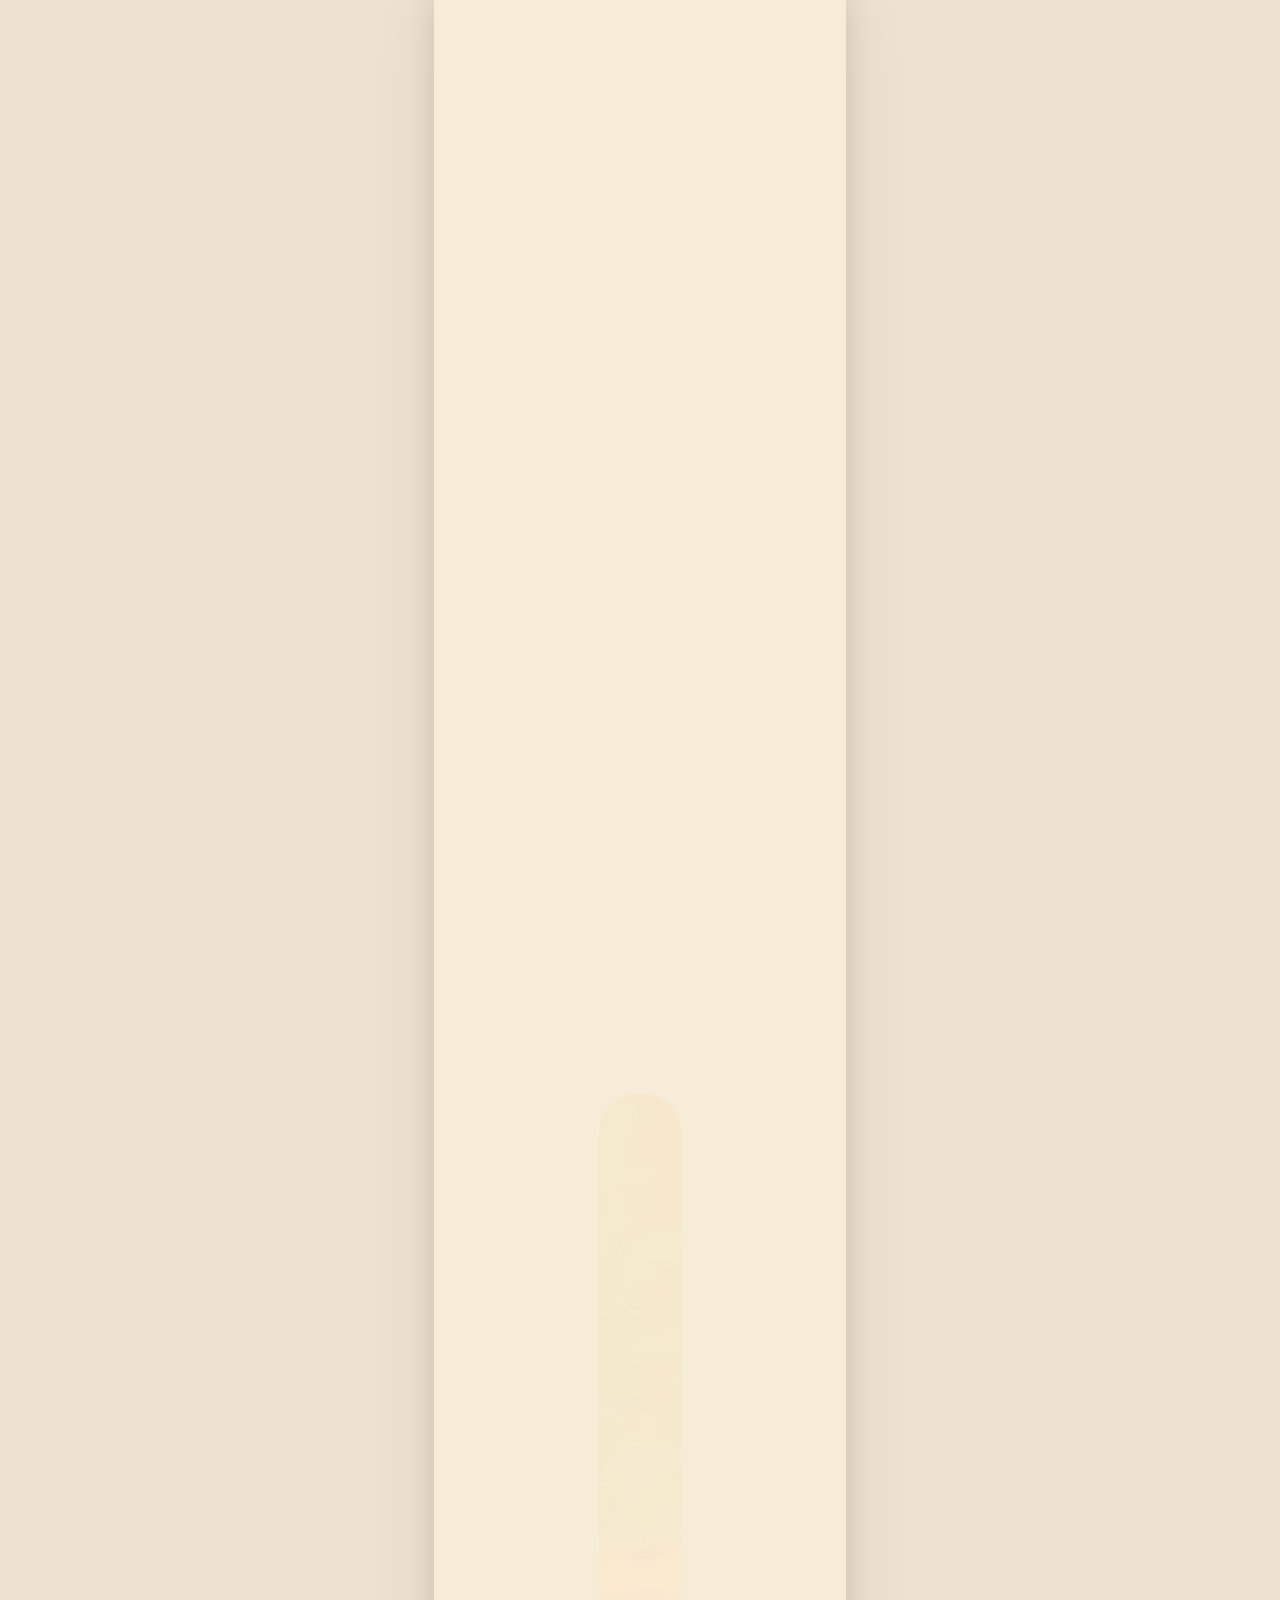
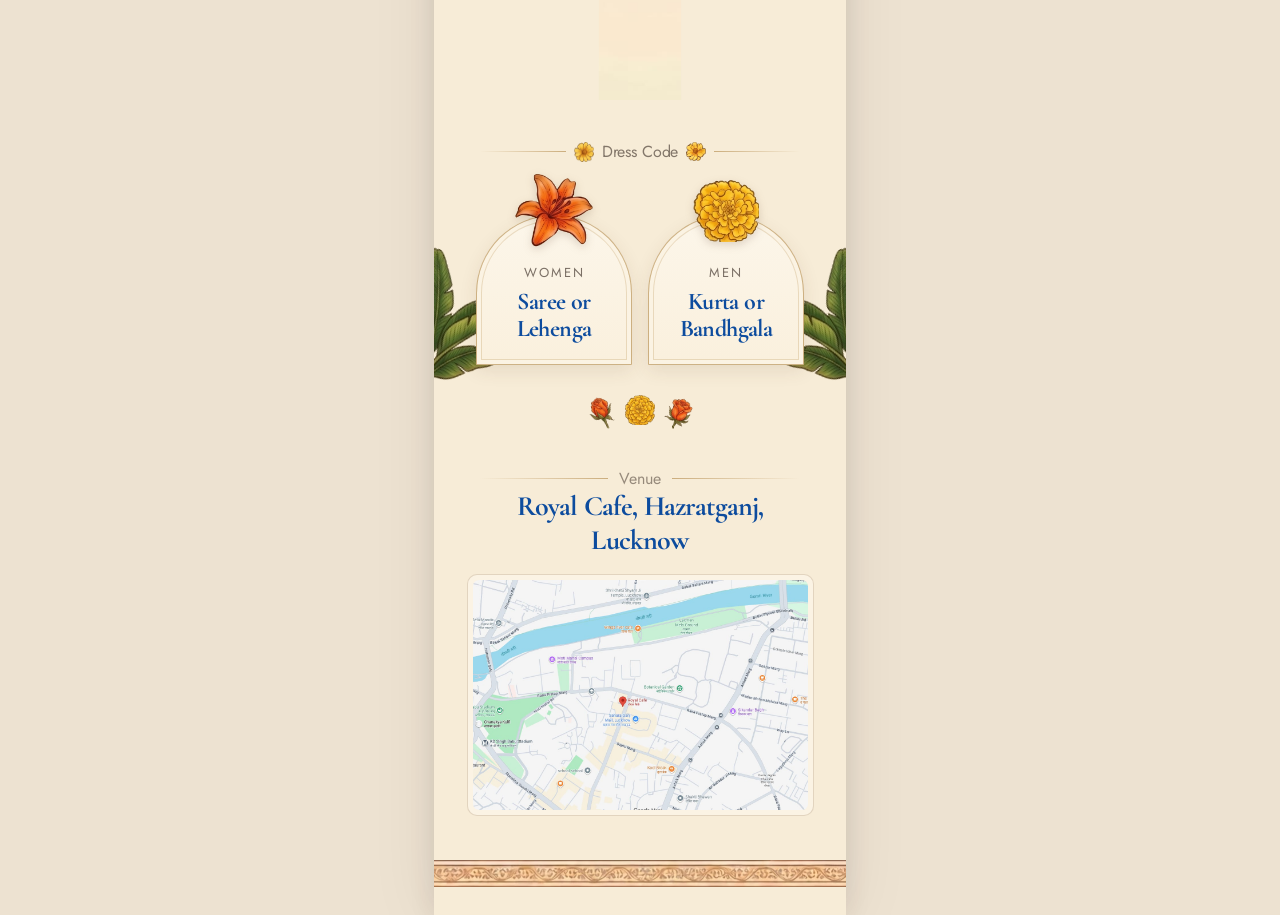
==== commit 48501393: "No Save image on long press: block the callout and context menu on artwork iOS: -webkit-touch-callou" ====
--- a/index.html
+++ b/index.html
@@ -46,7 +46,7 @@
   <link rel="preload" as="image" href="assets/top_floral_garland.webp?v=2026-09-28y">
   <link rel="preload" as="image" href="assets/ghat_illustration.webp">
 
-  <link rel="stylesheet" href="style.css?v=2026-09-28zd">
+  <link rel="stylesheet" href="style.css?v=2026-10-11a">
 </head>
 <body>
 
@@ -301,7 +301,7 @@
   </section>
   </main>
 
-  <script src="analytics.js?v=2026-09-28za"></script>
-  <script src="script.js?v=2026-09-28za"></script>
+  <script src="analytics.js?v=2026-09-28zb"></script>
+  <script src="script.js?v=2026-10-11a"></script>
 </body>
 </html>
--- a/style.css
+++ b/style.css
@@ -34,7 +34,7 @@
 }
 
 /* Build marker (shown by ?debug) — confirms the phone isn't using a cached stylesheet */
-:root { --build: "2026-09-28zd"; }
+:root { --build: "2026-10-11a"; }
 
 /* ?debug: page background turns cyan (the hero column keeps its cream), so any
    strip Safari paints with the "page background" rather than content shows cyan */
@@ -97,6 +97,16 @@
   max-width: 100%;
   height: auto;
   display: block;
+}
+
+/* Artwork stays in the page: no Save / Copy image sheet on long press (iOS),
+   no selecting or dragging it out. Android and desktop get their context
+   menu blocked in script.js. */
+img, video, canvas, svg {
+  -webkit-touch-callout: none;
+  -webkit-user-select: none;
+  user-select: none;
+  -webkit-user-drag: none;
 }
 
 /* ================================================
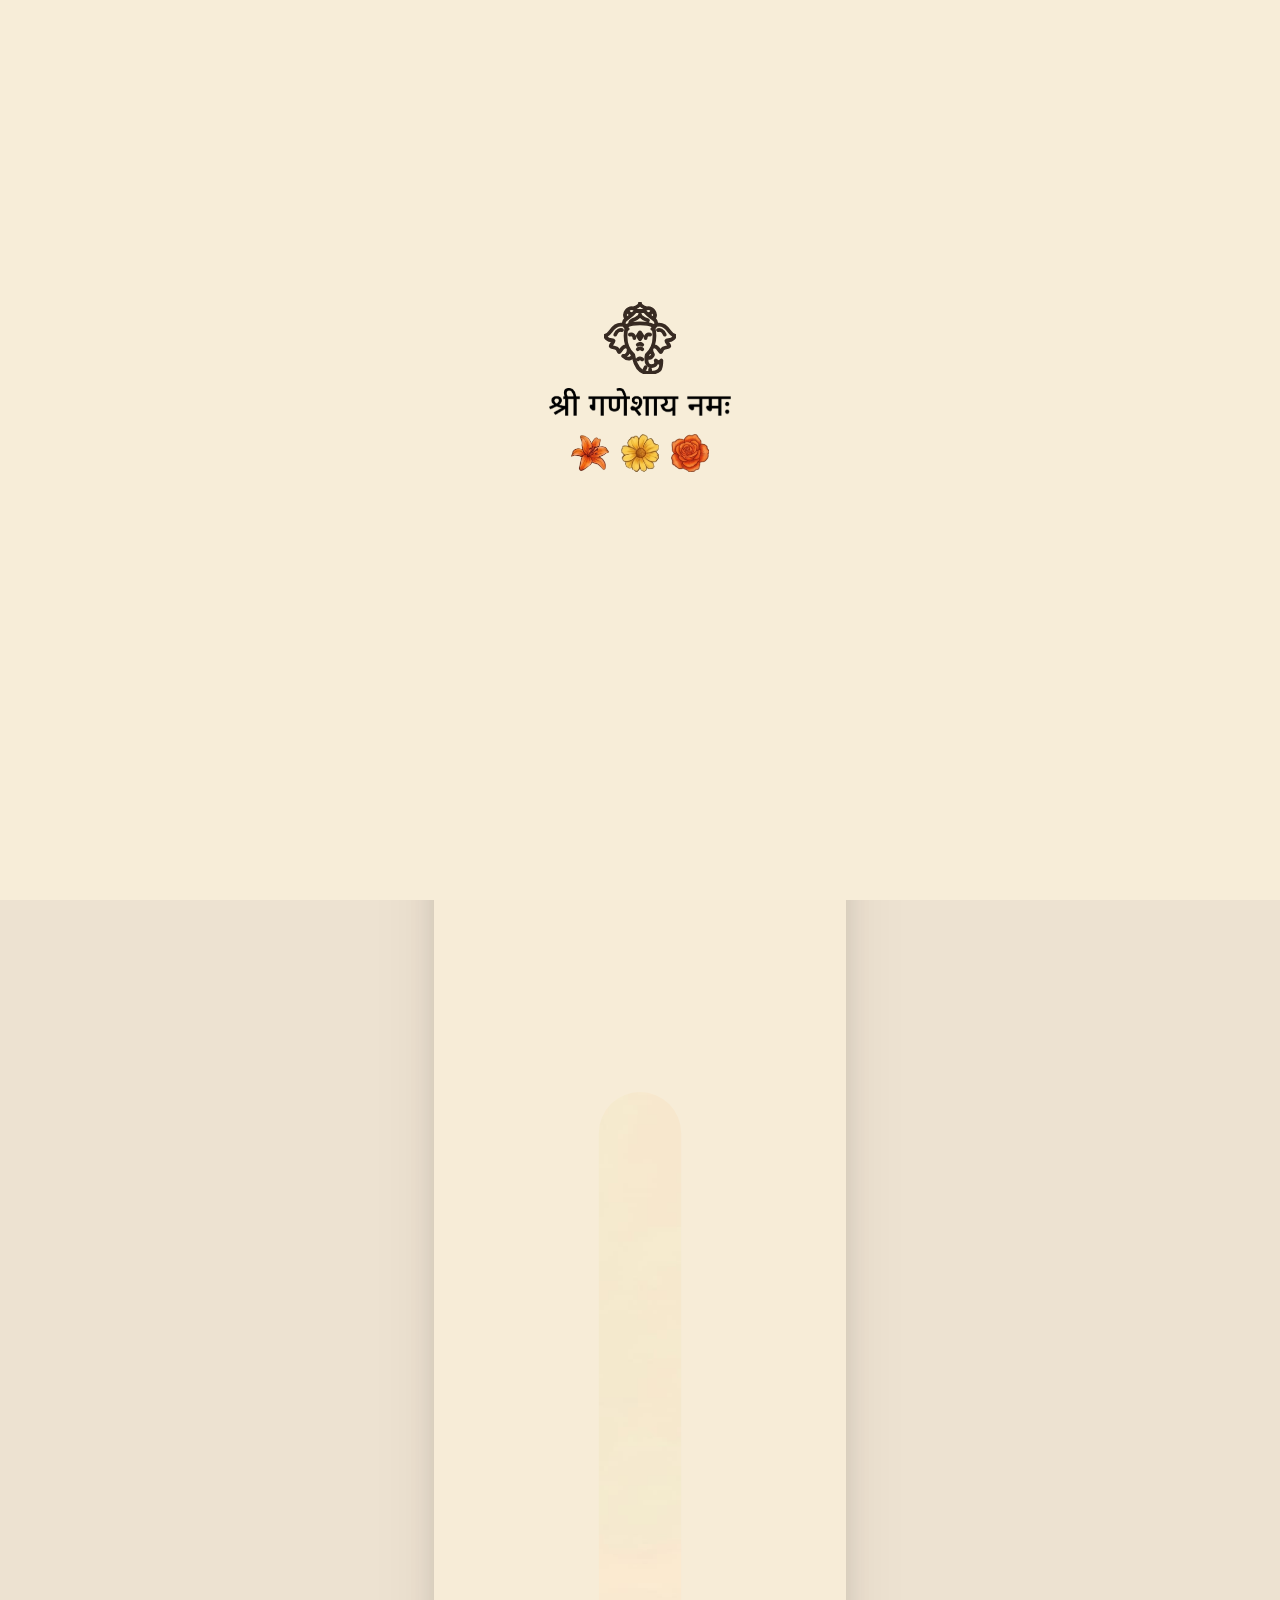
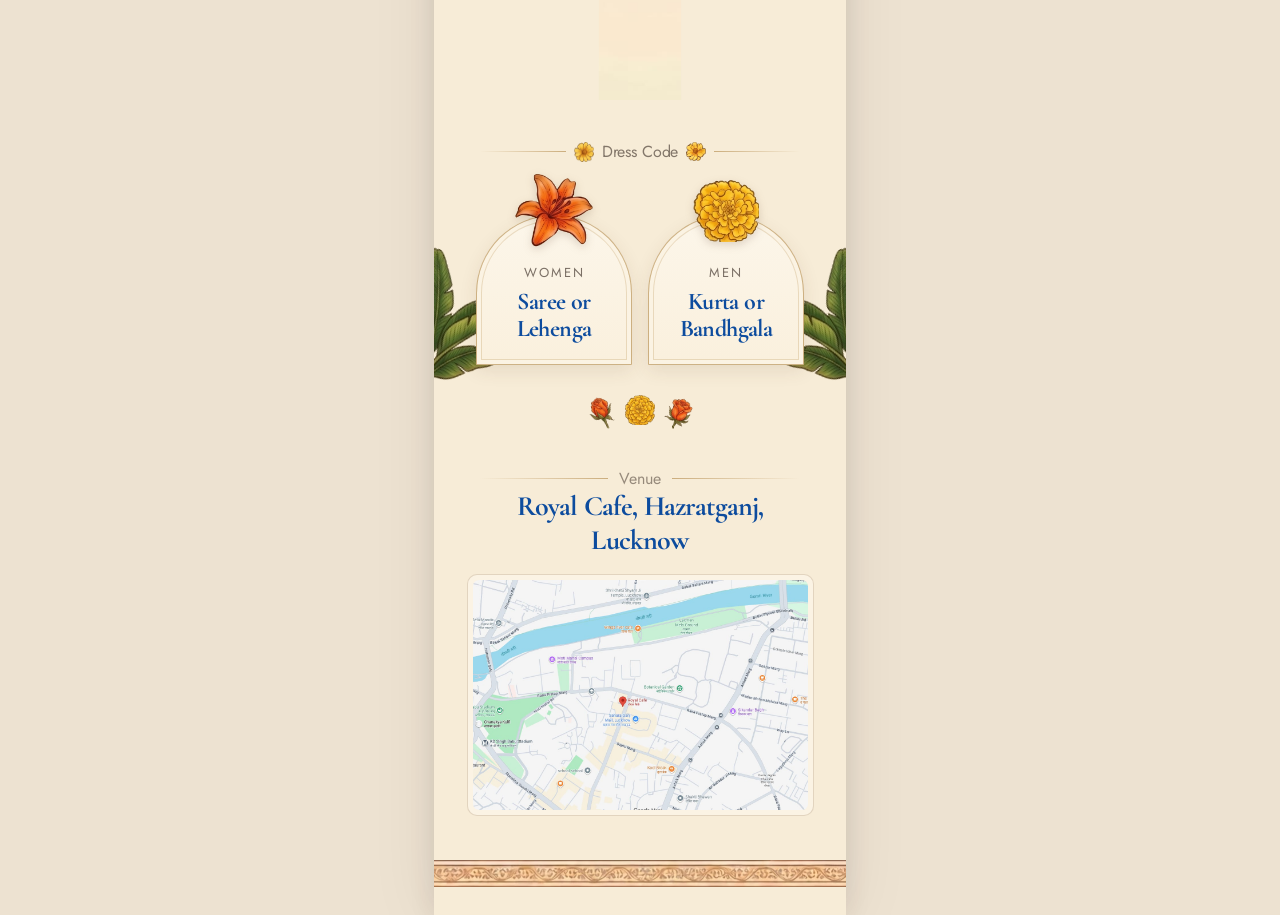
==== commit 4f72b184: "Long press on artwork: make images, video and canvas ignore touches iOS Safari still offered Save to" ====
--- a/index.html
+++ b/index.html
@@ -46,7 +46,7 @@
   <link rel="preload" as="image" href="assets/top_floral_garland.webp?v=2026-09-28y">
   <link rel="preload" as="image" href="assets/ghat_illustration.webp">
 
-  <link rel="stylesheet" href="style.css?v=2026-10-11a">
+  <link rel="stylesheet" href="style.css?v=2026-10-11b">
 </head>
 <body>
 
--- a/style.css
+++ b/style.css
@@ -34,7 +34,7 @@
 }
 
 /* Build marker (shown by ?debug) — confirms the phone isn't using a cached stylesheet */
-:root { --build: "2026-10-11a"; }
+:root { --build: "2026-10-11b"; }
 
 /* ?debug: page background turns cyan (the hero column keeps its cream), so any
    strip Safari paints with the "page background" rather than content shows cyan */
@@ -99,14 +99,21 @@
   display: block;
 }
 
-/* Artwork stays in the page: no Save / Copy image sheet on long press (iOS),
-   no selecting or dragging it out. Android and desktop get their context
-   menu blocked in script.js. */
+/* Artwork stays in the page: no Save to Photos / Copy sheet on long press,
+   no selecting or dragging it out. Newer iOS shows that sheet despite
+   -webkit-touch-callout, so images, the intro video and its canvas also
+   take no touches at all: a long press lands on the page behind them, which
+   has no image to offer. (Taps and swipes are all handled by containers,
+   buttons and the window, never by the artwork itself.) Android and
+   desktop get their context menu blocked in script.js as well. */
 img, video, canvas, svg {
   -webkit-touch-callout: none;
   -webkit-user-select: none;
   user-select: none;
   -webkit-user-drag: none;
+}
+img, video, canvas {
+  pointer-events: none;
 }
 
 /* ================================================
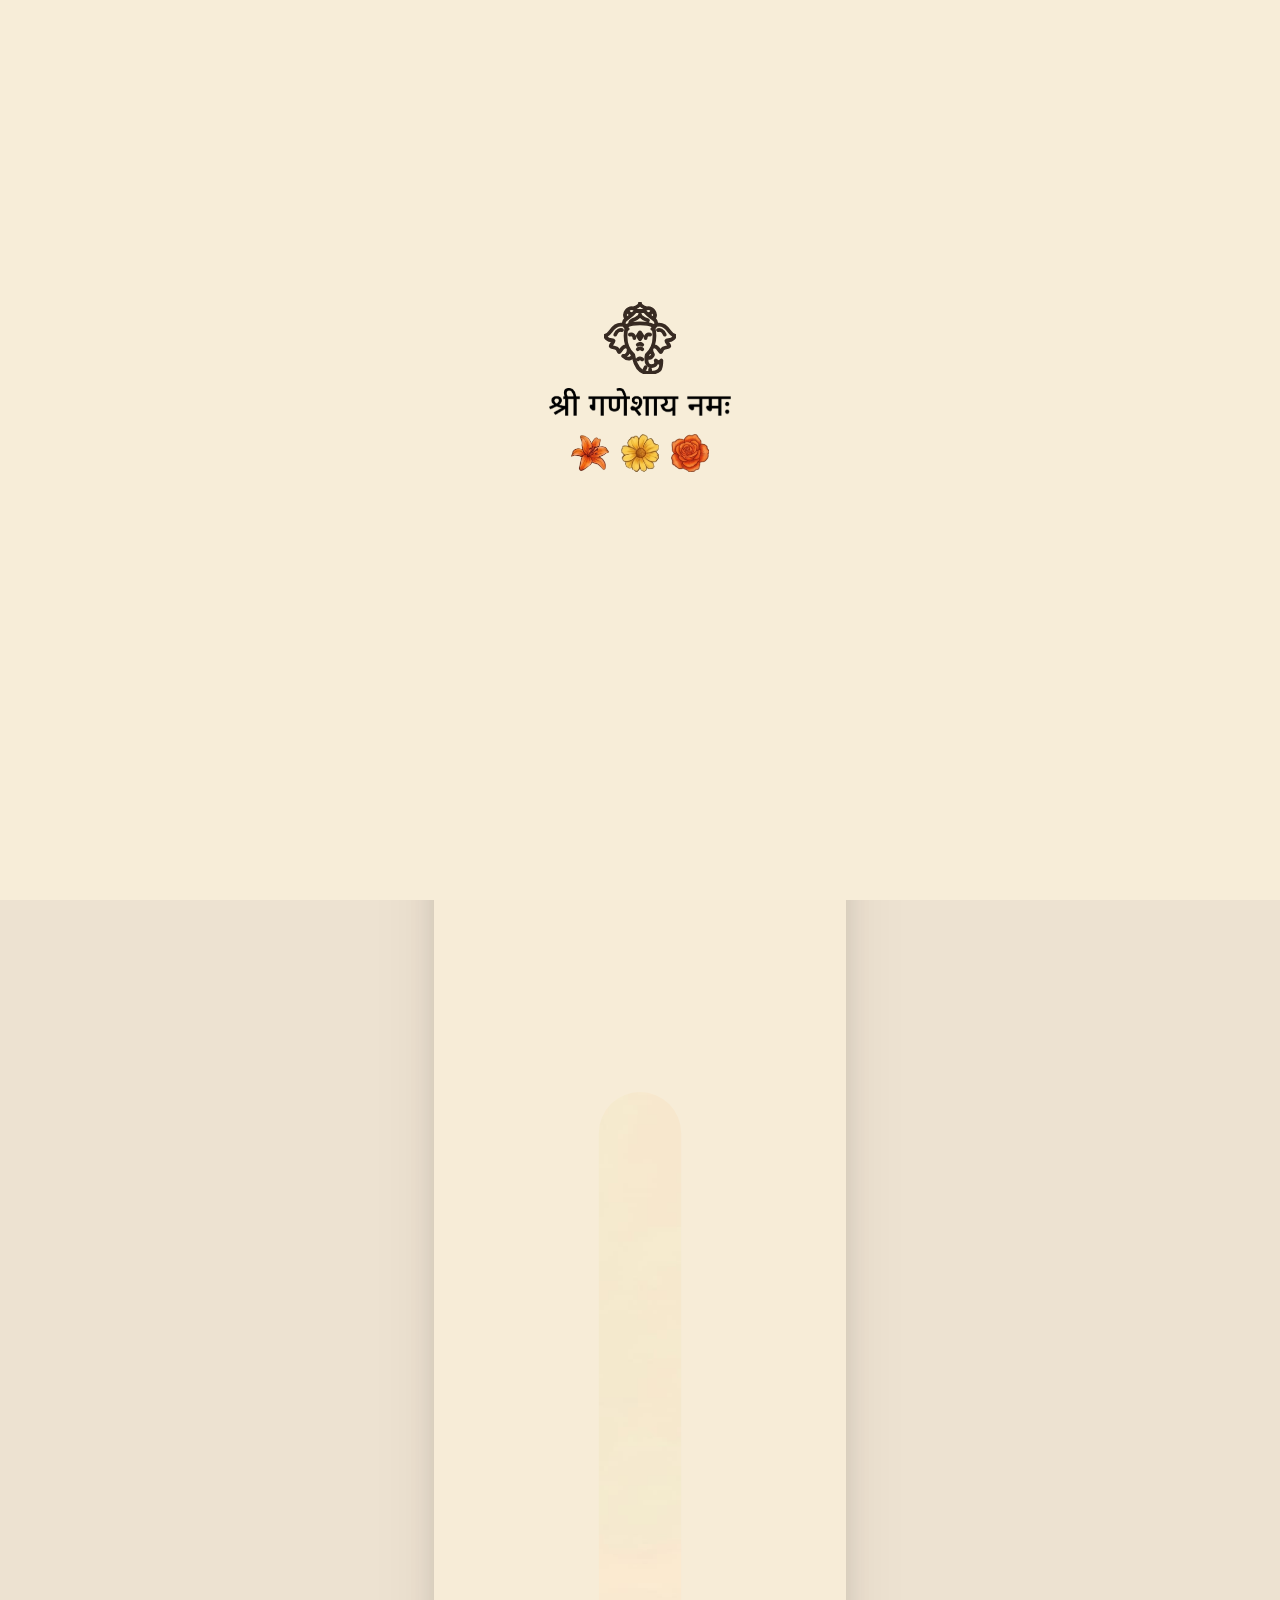
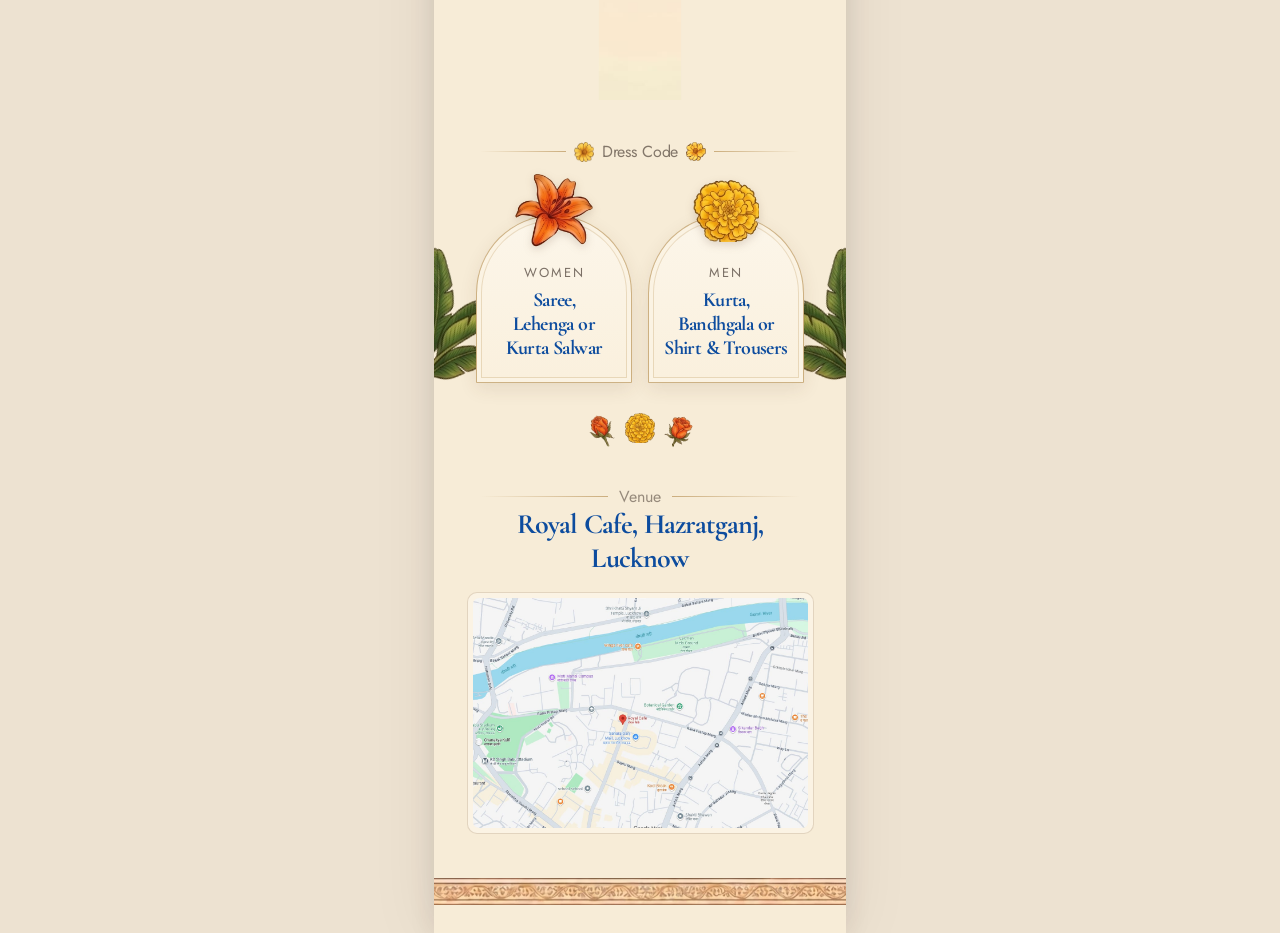
==== commit 14dacfc0: "Dress code: add Kurta Salwar for women, Shirt & Trousers for men One option per line at 20px (19px o" ====
--- a/index.html
+++ b/index.html
@@ -46,7 +46,7 @@
   <link rel="preload" as="image" href="assets/top_floral_garland.webp?v=2026-09-28y">
   <link rel="preload" as="image" href="assets/ghat_illustration.webp">
 
-  <link rel="stylesheet" href="style.css?v=2026-10-11b">
+  <link rel="stylesheet" href="style.css?v=2026-10-11c">
 </head>
 <body>
 
@@ -259,12 +259,12 @@
         <div class="dress-card reveal">
           <img src="assets/dress_lily.png" alt="" class="dress-flower dress-flower-lily">
           <p class="dress-who">Women</p>
-          <h3 class="dress-title">Saree or Lehenga</h3>
+          <h3 class="dress-title"><span>Saree,</span> <span>Lehenga or</span> <span>Kurta Salwar</span></h3>
         </div>
         <div class="dress-card reveal">
           <img src="assets/dress_marigold.png" alt="" class="dress-flower dress-flower-marigold">
           <p class="dress-who">Men</p>
-          <h3 class="dress-title">Kurta or Bandhgala</h3>
+          <h3 class="dress-title"><span>Kurta,</span> <span>Bandhgala or</span> <span>Shirt &amp;&nbsp;Trousers</span></h3>
         </div>
       </div>
 
--- a/style.css
+++ b/style.css
@@ -34,7 +34,7 @@
 }
 
 /* Build marker (shown by ?debug) — confirms the phone isn't using a cached stylesheet */
-:root { --build: "2026-10-11b"; }
+:root { --build: "2026-10-11c"; }
 
 /* ?debug: page background turns cyan (the hero column keeps its cream), so any
    strip Safari paints with the "page background" rather than content shows cyan */
@@ -1665,7 +1665,7 @@
   position: relative;
   flex: 1;
   max-width: 156px;
-  padding: 48px 12px 22px;
+  padding: 48px 8px 22px;
   border-radius: 999px 999px 12px 12px;
   background: linear-gradient(180deg, #FCF6EA 0%, #FAF0DD 100%);
   /* Double keyline like a printed invitation card */
@@ -1721,14 +1721,22 @@
   opacity: 0.65;
 }
 
+/* One option per line; sized so the longest ("Shirt & Trousers") stays on
+   one line from 320px phones up */
 .dress-title {
   margin-top: 6px;
   font-family: var(--font-display);
   font-weight: 700;
-  font-size: 24px;
-  line-height: 27px;
+  font-size: 20px;
+  line-height: 24px;
   letter-spacing: -0.6px;
   color: var(--ink-blue);
+}
+
+.dress-title span { display: block; }
+
+@media (max-width: 370px) {
+  .dress-title { font-size: 19px; line-height: 23px; }
 }
 
 /* Banana leaves peeking in from the sides, swaying like the arch page's */
@@ -1781,7 +1789,6 @@
 
 @media (max-width: 340px) {
   .dress-cards { gap: 10px; }
-  .dress-title { font-size: 21px; line-height: 24px; }
 }
 
 /* -- Venue + map (continues below the arch band) -- */
